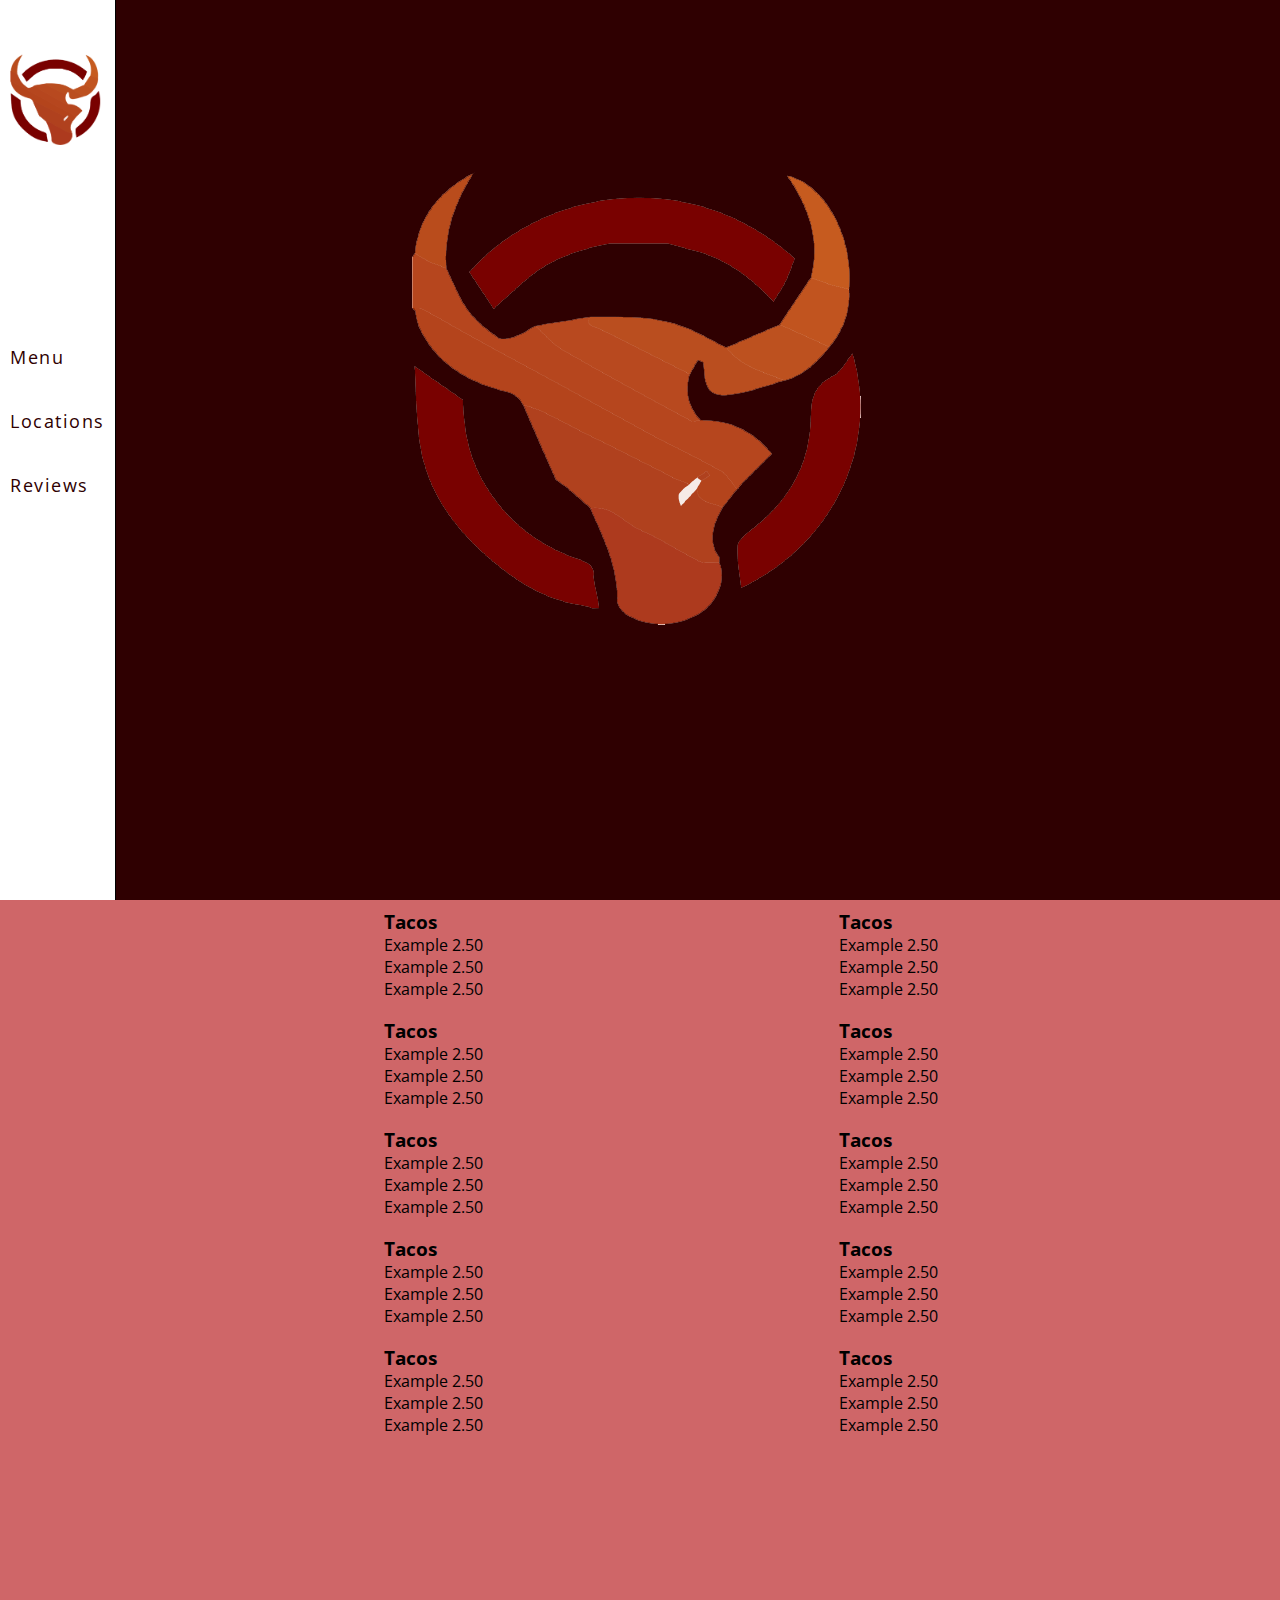
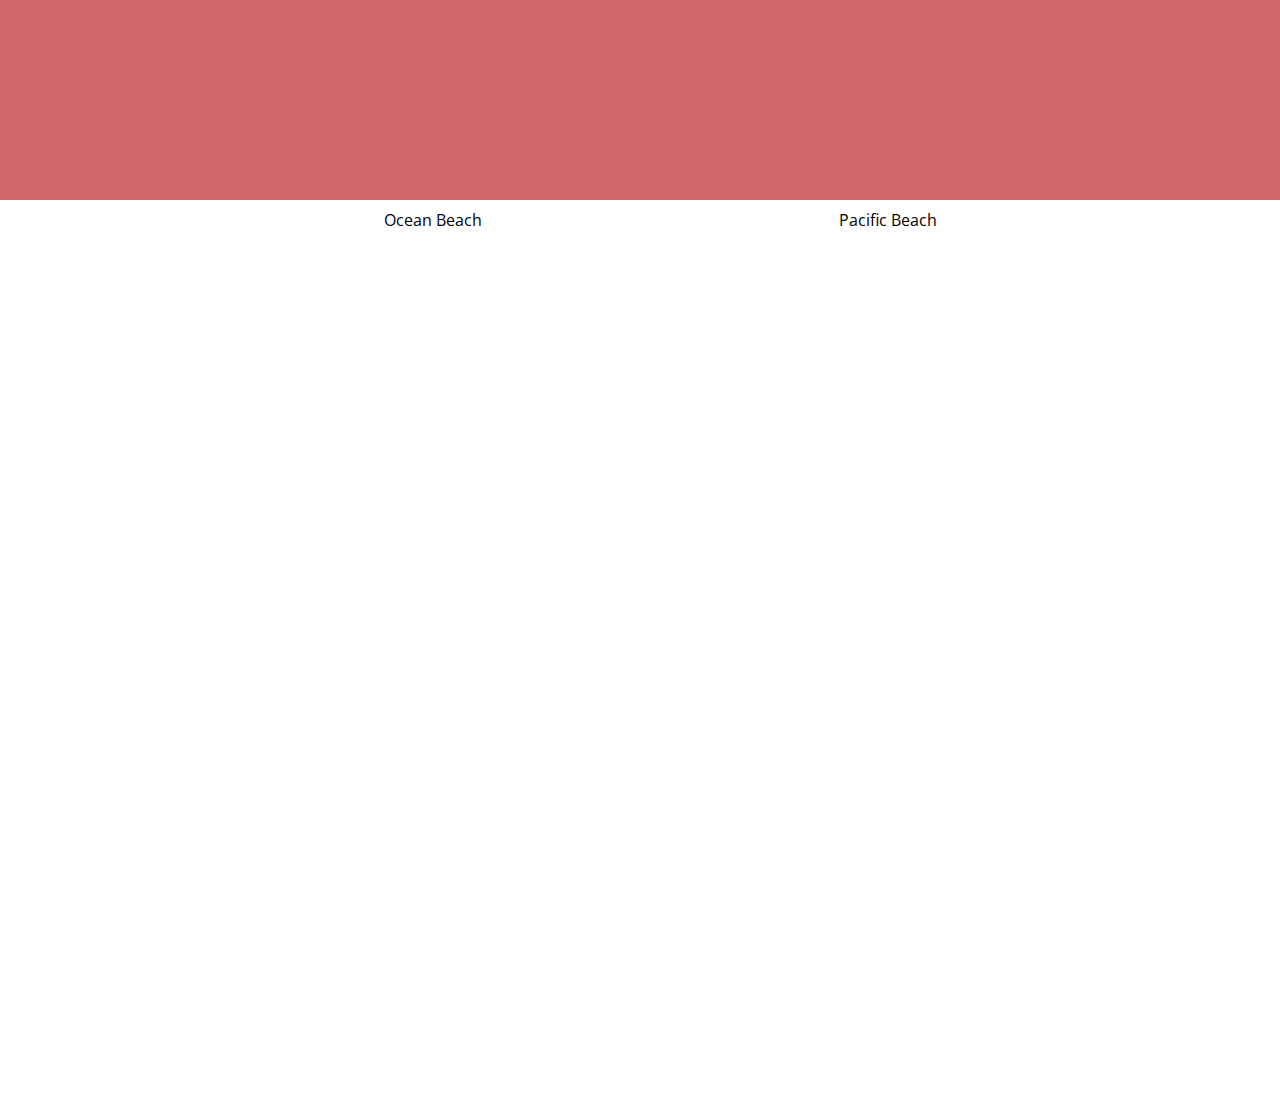
==== index.html @ 257fd537 "hide overflow and add contents to grid" ====
<!DOCTYPE html>
<html lang="en">
  <head>
    <meta charset="utf-8">
    <meta http-equiv="X-UA-Compatible" content="IE=edge">
    <meta name="viewport" content="width=device-width, initial-scale=1">
    <!-- The above 3 meta tags *must* come first in the head; any other head content must come *after* these tags -->
    <title>Bootstrap 101 Template</title>

    <!-- Bootstrap -->
    <link href="css/bootstrap.min.css" rel="stylesheet">
    <link rel="stylesheet" type="text/css" href="css/styles.css">

    <link href='https://fonts.googleapis.com/css?family=PT+Sans:400,700|Open+Sans' rel='stylesheet' type='text/css'>

   


    <!-- HTML5 shim and Respond.js for IE8 support of HTML5 elements and media queries -->
    <!-- WARNING: Respond.js doesn't work if you view the page via file:// -->
    <!--[if lt IE 9]>
      <script src="https://oss.maxcdn.com/html5shiv/3.7.2/html5shiv.min.js"></script>
      <script src="https://oss.maxcdn.com/respond/1.4.2/respond.min.js"></script>
    <![endif]-->
  </head>
  <body>
    <div class="nav">
    <nav class="side-nav">

      <img class="logo" src="images/ortizsmall.svg" height="400px">  
      <ul>
      	<li><a href="#menu">Menu</a></li>
      	<li><a href="#locations">Locations</a></li>
      	<li><a href="http://www.yelp.com/biz/ortizs-taco-shop-san-diego">Reviews</a></li>
      </ul>

    </nav>
  </div>

    <div class="container" id="main">



    </div>


    <div class="container" id="menu">

      <div class="section group" id="menu-item">

        <div class="col span_1_of_2">
          <h3>Tacos</h3>
          <p>Example 2.50</p>
          <p>Example 2.50</p>
          <p>Example 2.50</p>
        </div>
 
        <div class="col span_1_of_2">
          <h3>Tacos</h3>
          <p>Example 2.50</p>
          <p>Example 2.50</p>
          <p>Example 2.50</p>
        </div>

      </div>

      <div class="section group" id="menu-item">

        <div class="col span_1_of_2">
          <h3>Tacos</h3>
          <p>Example 2.50</p>
          <p>Example 2.50</p>
          <p>Example 2.50</p>
        </div>
 
        <div class="col span_1_of_2">
          <h3>Tacos</h3>
          <p>Example 2.50</p>
          <p>Example 2.50</p>
          <p>Example 2.50</p>
        </div>

      </div>

      <div class="section group" id="menu-item">

        <div class="col span_1_of_2">
          <h3>Tacos</h3>
          <p>Example 2.50</p>
          <p>Example 2.50</p>
          <p>Example 2.50</p>
        </div>
 
        <div class="col span_1_of_2">
          <h3>Tacos</h3>
          <p>Example 2.50</p>
          <p>Example 2.50</p>
          <p>Example 2.50</p>
        </div>

      </div>

     <div class="section group" id="menu-item">

        <div class="col span_1_of_2">
          <h3>Tacos</h3>
          <p>Example 2.50</p>
          <p>Example 2.50</p>
          <p>Example 2.50</p>
        </div>
 
        <div class="col span_1_of_2">
          <h3>Tacos</h3>
          <p>Example 2.50</p>
          <p>Example 2.50</p>
          <p>Example 2.50</p>
        </div>

      </div>

      <div class="section group" id="menu-item">

        <div class="col span_1_of_2">
          <h3>Tacos</h3>
          <p>Example 2.50</p>
          <p>Example 2.50</p>
          <p>Example 2.50</p>
        </div>
 
        <div class="col span_1_of_2">
          <h3>Tacos</h3>
          <p>Example 2.50</p>
          <p>Example 2.50</p>
          <p>Example 2.50</p>
        </div>

      </div>


      </div>

      <div class="container" id="locations">

<!-- 
          <iframe class="relative ob" width="600" height="450" src="https://www.google.com/maps/embed/v1/place?key=AIzaSyB4CM3wDzrihJJkiclqBegxCWb0qi_DgzE&q=3704+Voltaire+St,San+Diego,CA+92107"></iframe>


          <iframe class="relative pb" width="600" height="450" src="https://www.google.com/maps/embed/v1/place?key=AIzaSyB4CM3wDzrihJJkiclqBegxCWb0qi_DgzE&q=1313+Garnet+Ave,San+Diego,CA+92109"></iframe> -->

        <div class="section group" id="loc-name">
          <div class="col span_1_of_2">
          Ocean Beach
          </div>
          <div class="col span_1_of_2">
          Pacific Beach
          </div>
        </div>
        

      </div>





      <!-- <h3>Tacos</h3> -->

     <!--    <div>

          <p>Tacos 5.00Tacos 5.00Tacos 5.00Tacos 5.00Tacos 5.00Tacos 5.00Tacos 5.00</p>

        </div>

      <h3>Tacos</h3>

        <div>

          <p>Tacos 5.00Tacos 5.00Tacos 5.00Tacos 5.00Tacos 5.00Tacos 5.00Tacos 5.00</p>

        </div>

      <h3>Tacos</h3>

        <div>

         <p>Tacos 5.00Tacos 5.00Tacos 5.00Tacos 5.00Tacos 5.00Tacos 5.00Tacos 5.00</p>

        </div>

      <h3>Tacos</h3>

        <div>

          <p>Tacos 5.00Tacos 5.00Tacos 5.00Tacos 5.00Tacos 5.00Tacos 5.00Tacos 5.00</p>

        </div>

      <h3>Tacos</h3>

        <div>

         <p>Tacos 5.00Tacos 5.00Tacos 5.00Tacos 5.00Tacos 5.00Tacos 5.00Tacos 5.00</p>

        </div>

      <h3>Tacos</h3>

        <div>

          <p>Tacos 5.00Tacos 5.00Tacos 5.00Tacos 5.00Tacos 5.00Tacos 5.00Tacos 5.00</p>

        </div>

      <h3>Tacos</h3>

        <div>

          <p>Tacos 5.00Tacos 5.00Tacos 5.00Tacos 5.00Tacos 5.00Tacos 5.00Tacos 5.00</p>

        </div>

      <h3>Tacos</h3>

        <div>

          <p>Tacos 5.00Tacos 5.00Tacos 5.00Tacos 5.00Tacos 5.00Tacos 5.00Tacos 5.00</p>

        </div>

      <h3>Tacos</h3>

        <div>

         <p>Tacos 5.00Tacos 5.00Tacos 5.00Tacos 5.00Tacos 5.00Tacos 5.00Tacos 5.00</p>

        </div>

      <h3>Tacos</h3>

        <div>

         <p>Tacos 5.00Tacos 5.00Tacos 5.00Tacos 5.00Tacos 5.00Tacos 5.00Tacos 5.00</p>

        </div>
 -->

    </div>
		

    <!-- jQuery (necessary for Bootstrap's JavaScript plugins) -->
    <script src="https://ajax.googleapis.com/ajax/libs/jquery/1.11.3/jquery.min.js"></script>
    <!-- Include all compiled plugins (below), or include individual files as needed -->
    <script src="js/bootstrap.min.js"></script>

  </body>
</html>
---- css/styles.css ----
* {
	font-family: 'Open Sans', sans-serif;
	margin:0;
    padding:0;
    outline:0;
}

html {
	height: 100%;
	width: 100%;
	margin:0;
    padding:0;
    border:0;
    outline:0;
}

body {
	height: 100%;
	width: 100%;
	margin:0;
    padding:0;
    border:0;
    outline:0;
}

.nav {
	width: 115px;
	height: 100%;
	position: fixed;
}

/*.side-nav {
	height: 100%;
	width: 115px;
	left: 0; top: 0;
	position: fixed;
	background-color: #2f0001;
}*/

.side-nav {
	height: 100%;
	width: 115px;
	left: 0; top: 0;
	position: fixed;
	background-color: #fff;
	border-right: 1px solid black;
}

.logo {
	position: relative;
	right: 125%;
	bottom: 10%;
}

ul {
	list-style-type: none;
	margin: 0;
	padding: 0;
	margin-left: 10px;
	margin-top: -100px;
}

li {
	padding-top: 40px;
	font-size: 18px;
	letter-spacing: 1.5px;
}

/*a {
	text-decoration: none;
	color: gray;
}*/

a {
	text-decoration: none;
	color: #2f0001;
}

/*a:hover {
	color: white;
}*/

a:hover {
	color: black;
	font-weight: bold;
}

.container{
	width: 100%;
	min-height: 100%;
	margin:0;
    padding:0;
    outline:0;
    overflow: hidden;
}

#main {
	 background:
    	url("../images/ortizsmall.svg") 2000px 2000px;
    background-position: center;
    background-color: #2f0001;
}

#menu {
	background-color: #cf6668;
}

/*#locations {
	background-color: #A33336;
}*/

.col-md-8 {
	max-width: 25%;
}

.left-menu {
	margin-left: 25%;
}

.right-menu {
	margin-left: 75%;
}

.absolute {
	position: absolute;
} /*to allow positioning next to other divs */

.ob {
	left: 15%;
}

.pb {
	right: -25%;
}


/*.pb {
	display: block;
	left: 15%;
}*/

.relative {
	position: relative;
}

/*@media (min-width: 768px) {
	.pb {
		right: -25%;
	}
}*/

/*  SECTIONS  */
.section {
	clear: both;
	padding: 0px;
	margin: 0px;
}

/*  COLUMN SETUP  */
.col {
	display: block;
	float:left;
	margin: 1% 0 1% 1.6%;
}
.col:first-child { margin-left: 0; }

/*  GROUPING  */
.group:before,
.group:after { content:""; display:table; }
.group:after { clear:both;}
.group { zoom:1; /* For IE 6/7 */ }
/*  GRID OF TWO  */
.span_2_of_2 {
	width: 100%;
}
.span_1_of_2 {
	width: 49.2%;
}

/*  GO FULL WIDTH AT LESS THAN 480 PIXELS */

@media only screen and (max-width: 768px) {
	.col { 
		margin: 1% 0 1% 0%;
	}
}

@media only screen and (max-width: 768px) {
	.span_2_of_2, .span_1_of_2 { width: 100%; }
}

#loc-name {
	margin-left: 30%;
}

#menu-item {
	margin-left: 30%;
}
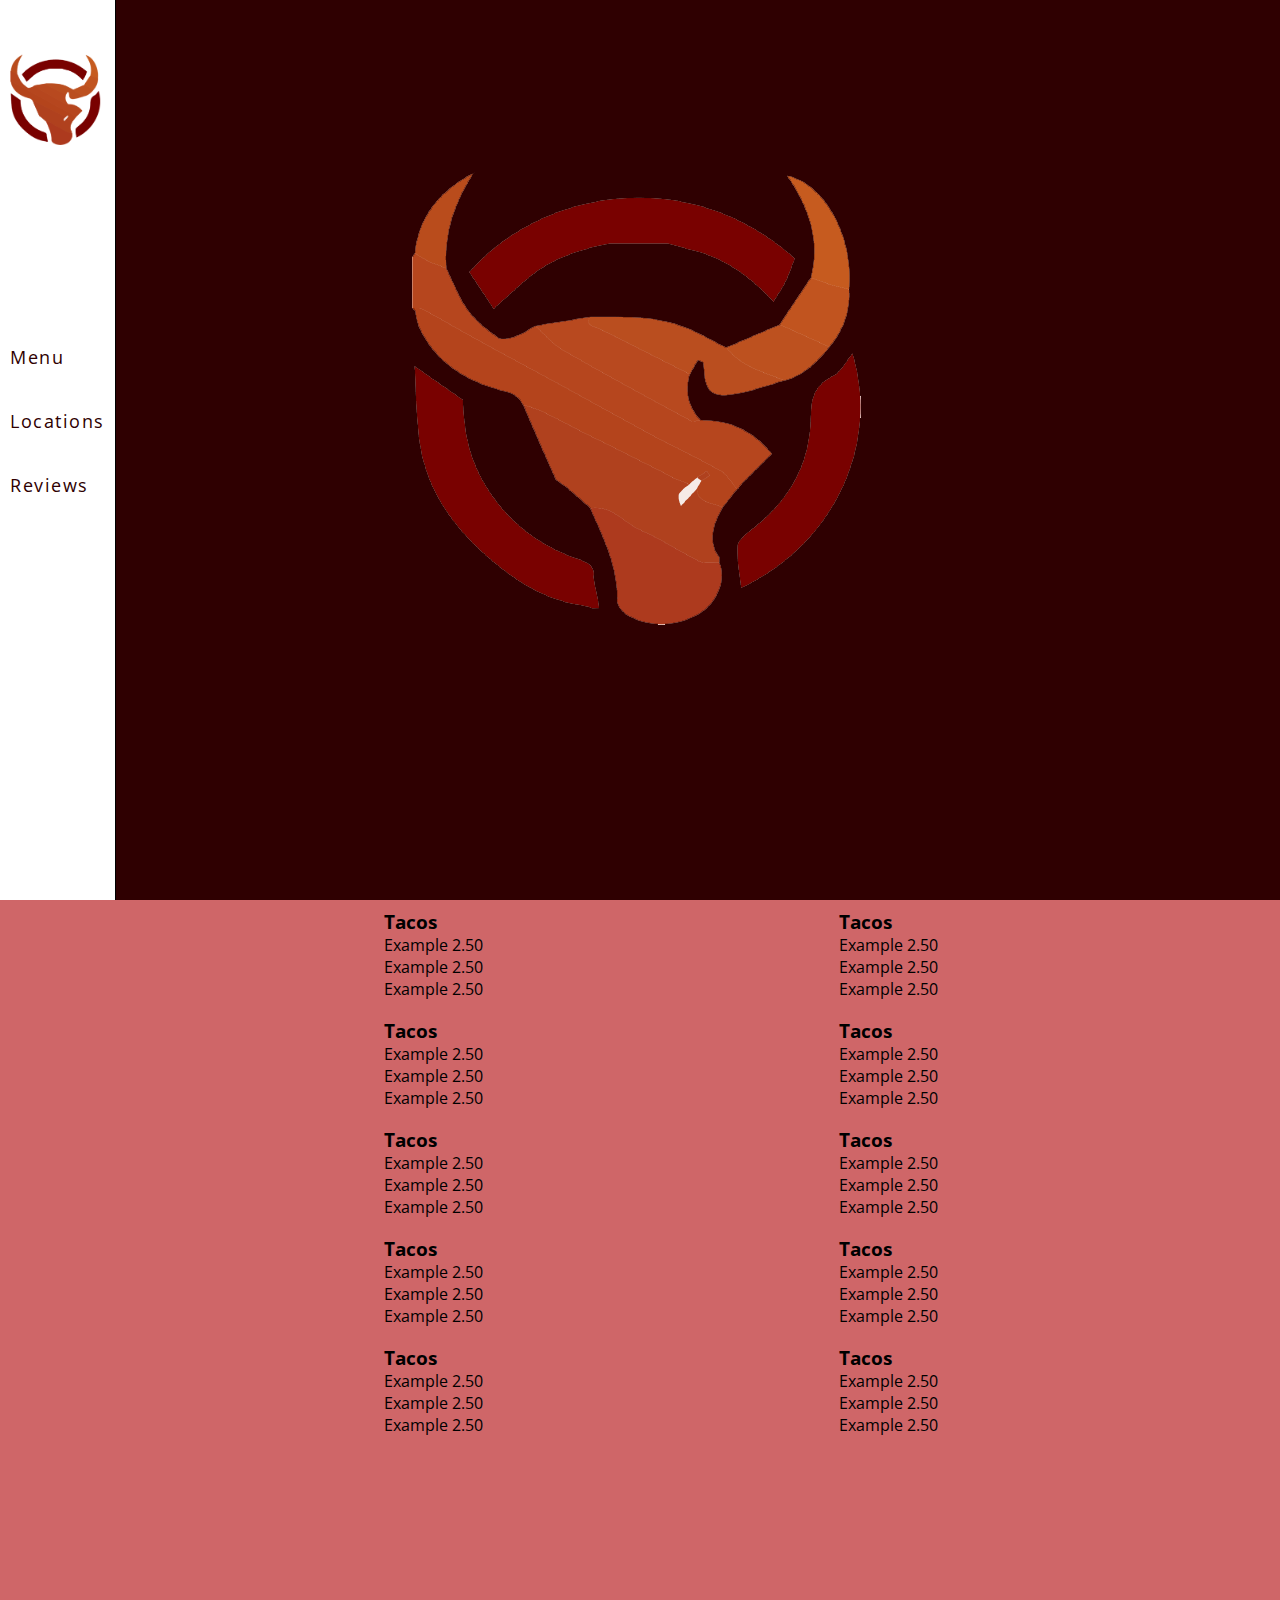
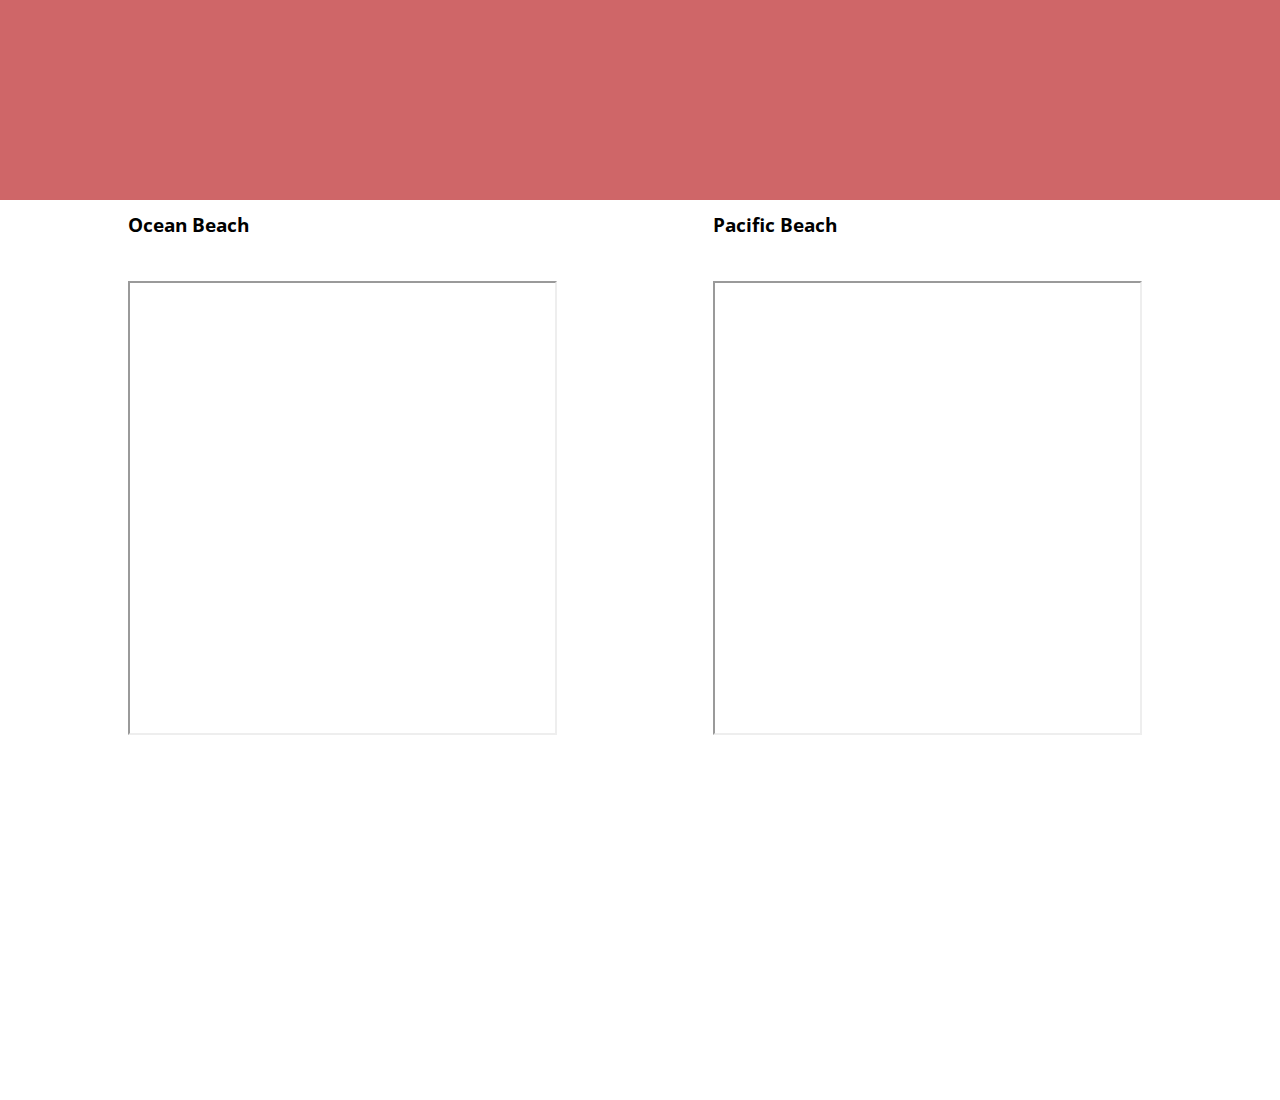
==== commit 6127c556: "grid attempts" ====
--- a/index.html
+++ b/index.html
@@ -149,13 +149,26 @@
 
         <div class="section group" id="loc-name">
           <div class="col span_1_of_2">
-          Ocean Beach
-          </div>
-          <div class="col span_1_of_2">
-          Pacific Beach
-          </div>
-        </div>
-        
+          <h3 class="right">Ocean Beach</h3></br></br>
+          <iframe class="ob right" width="75%" height="450" src="https://www.google.com/maps/embed/v1/place?key=AIzaSyB4CM3wDzrihJJkiclqBegxCWb0qi_DgzE&q=3704+Voltaire+St,San+Diego,CA+92107"></iframe>
+          </div>
+          <div class="col span_1_of_2">
+          <h3 class="left">Pacific Beach</h3></br></br>
+          <iframe class="pb right" width="75%" height="450" src="https://www.google.com/maps/embed/v1/place?key=AIzaSyB4CM3wDzrihJJkiclqBegxCWb0qi_DgzE&q=1313+Garnet+Ave,San+Diego,CA+92109"></iframe>
+
+          </div>
+        </div>
+
+        <!-- <div class="section group" id="loc-name">
+          <div class="col span_1_of_2">
+        <iframe class="ob right" width="75%" height="450" src="https://www.google.com/maps/embed/v1/place?key=AIzaSyB4CM3wDzrihJJkiclqBegxCWb0qi_DgzE&q=3704+Voltaire+St,San+Diego,CA+92107"></iframe>
+          </div>
+          <div class="col span_1_of_2">
+       <iframe class="pb right" width="75%" height="450" src="https://www.google.com/maps/embed/v1/place?key=AIzaSyB4CM3wDzrihJJkiclqBegxCWb0qi_DgzE&q=1313+Garnet+Ave,San+Diego,CA+92109"></iframe>
+
+          </div>
+        </div>
+         -->
 
       </div>
 
--- a/css/styles.css
+++ b/css/styles.css
@@ -125,13 +125,13 @@
 	position: absolute;
 } /*to allow positioning next to other divs */
 
-.ob {
+/*.ob {
 	left: 15%;
 }
 
 .pb {
 	right: -25%;
-}
+}*/
 
 
 /*.pb {
@@ -190,9 +190,13 @@
 }
 
 #loc-name {
-	margin-left: 30%;
+	margin-left: 10%;
 }
 
 #menu-item {
 	margin-left: 30%;
-}+}
+
+.center {
+	text-align: center;
+}
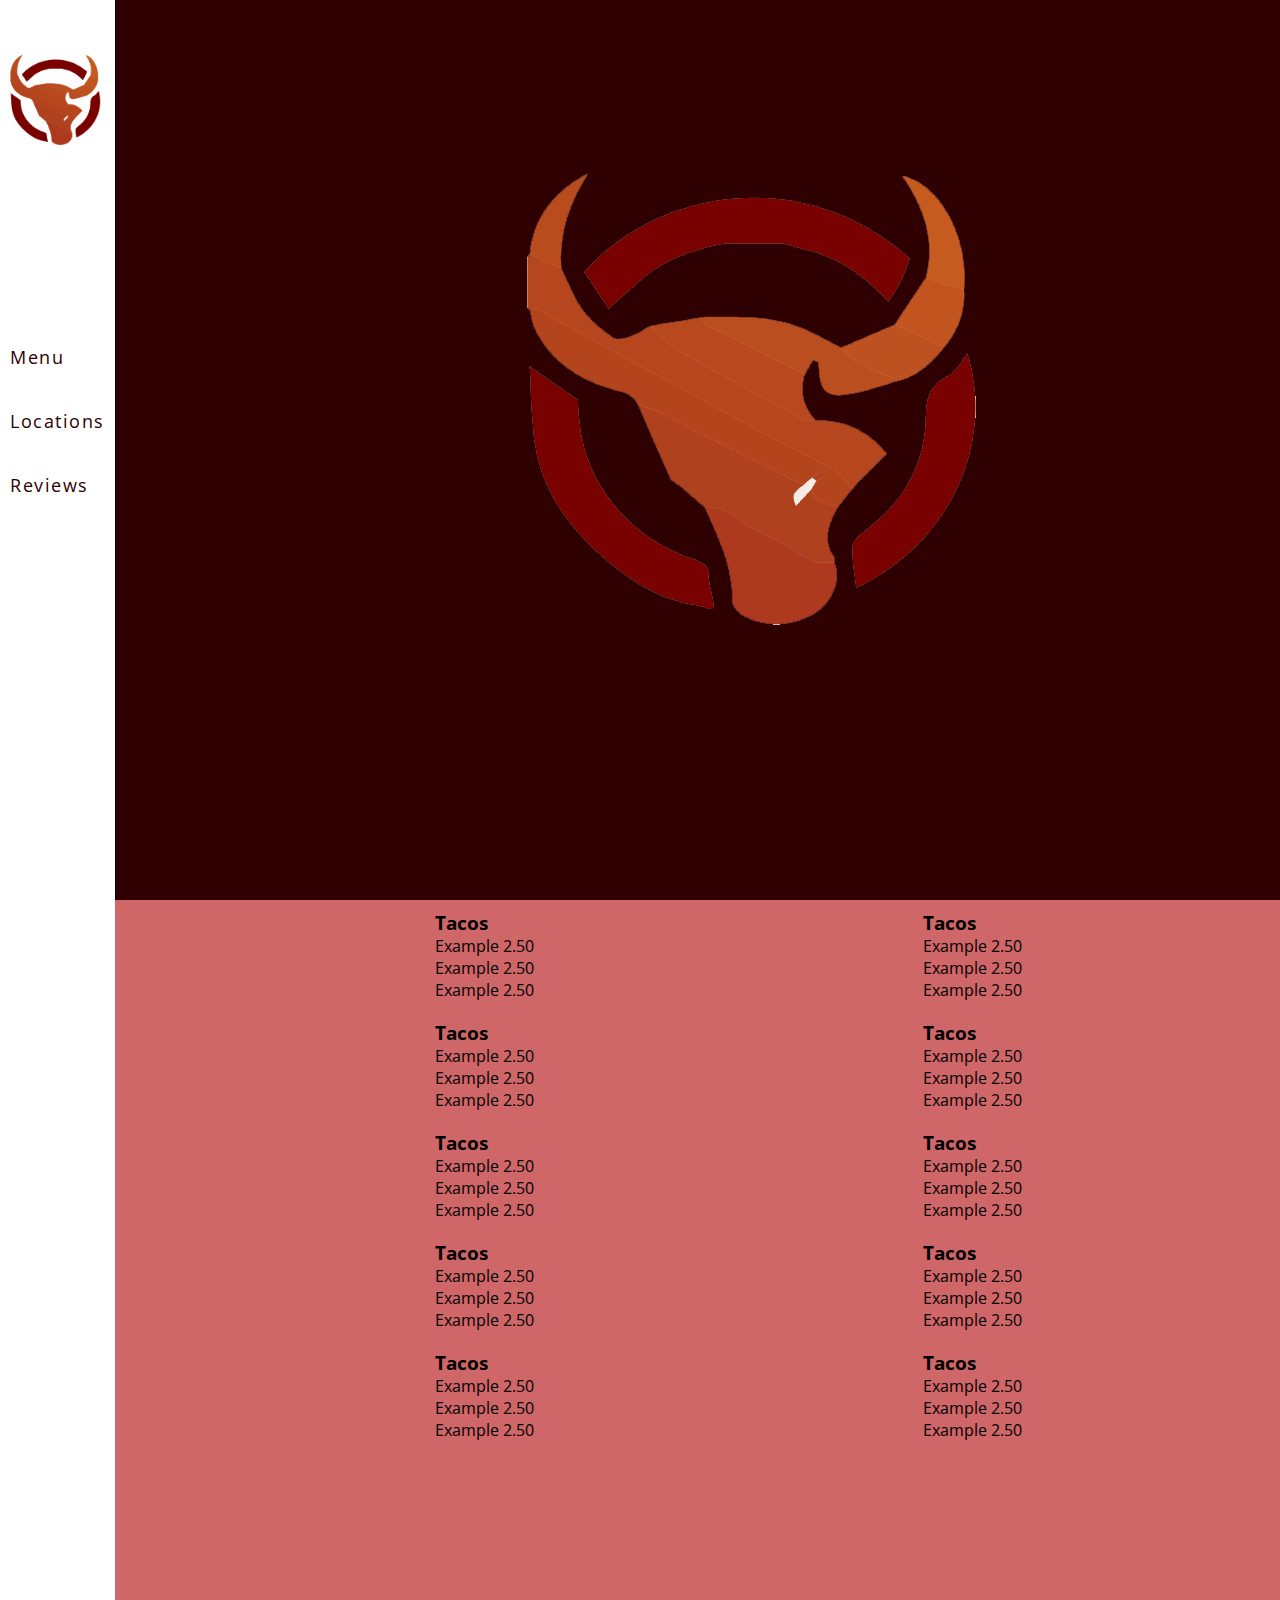
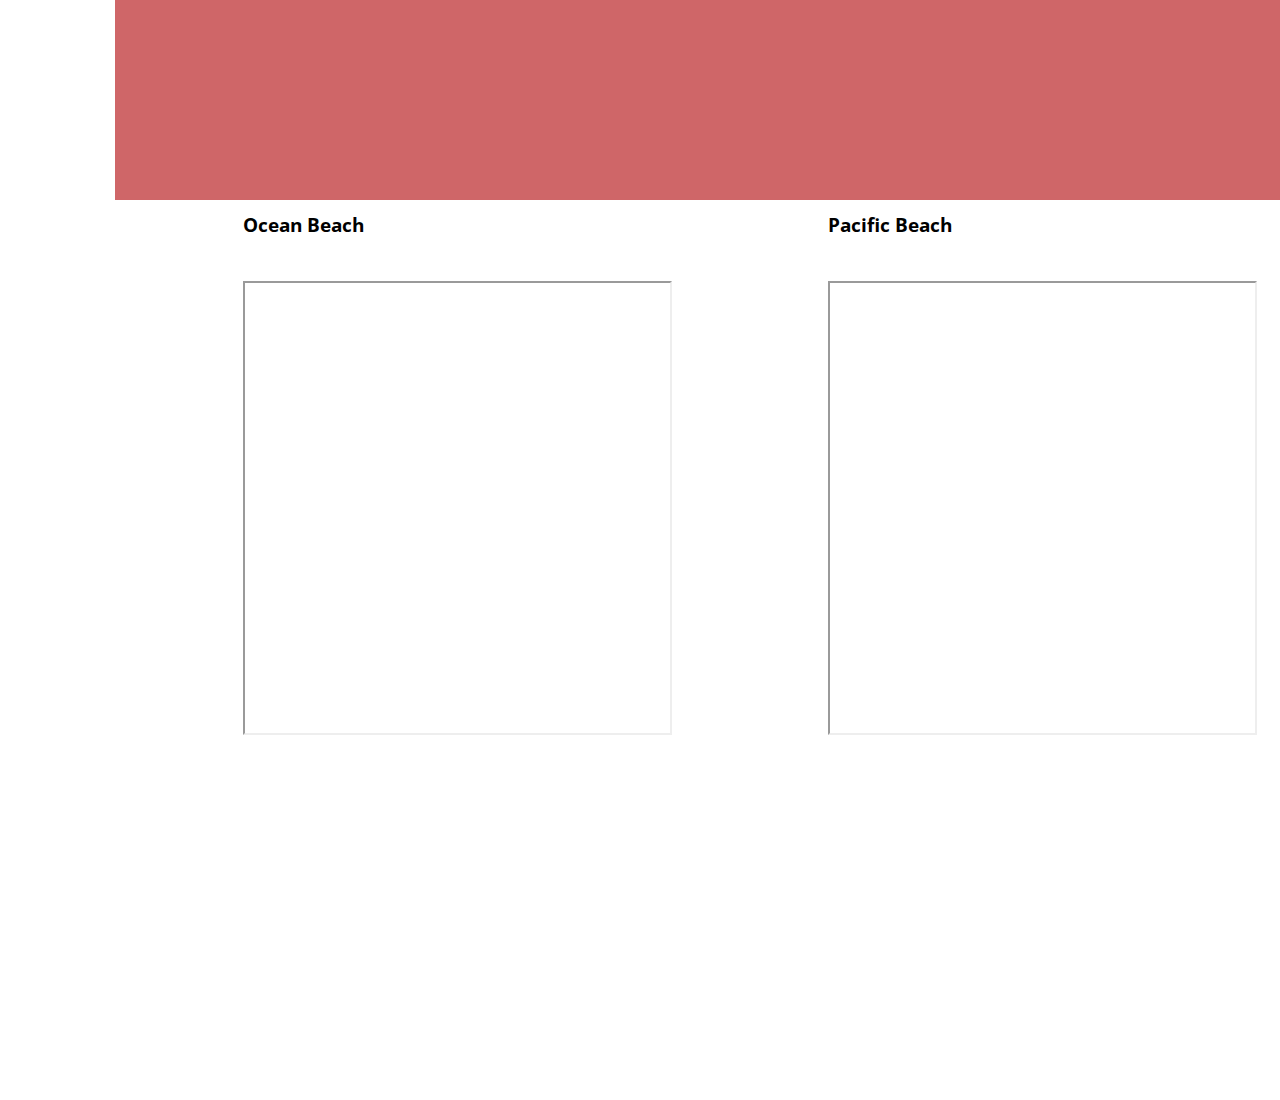
==== commit dbf1eeac: "center-align menu items" ====
--- a/index.html
+++ b/index.html
@@ -46,79 +46,79 @@
 
     <div class="container" id="menu">
 
-      <div class="section group" id="menu-item">
-
-        <div class="col span_1_of_2">
-          <h3>Tacos</h3>
-          <p>Example 2.50</p>
-          <p>Example 2.50</p>
-          <p>Example 2.50</p>
-        </div>
- 
-        <div class="col span_1_of_2">
-          <h3>Tacos</h3>
-          <p>Example 2.50</p>
-          <p>Example 2.50</p>
-          <p>Example 2.50</p>
-        </div>
-
-      </div>
-
-      <div class="section group" id="menu-item">
-
-        <div class="col span_1_of_2">
-          <h3>Tacos</h3>
-          <p>Example 2.50</p>
-          <p>Example 2.50</p>
-          <p>Example 2.50</p>
-        </div>
- 
-        <div class="col span_1_of_2">
-          <h3>Tacos</h3>
-          <p>Example 2.50</p>
-          <p>Example 2.50</p>
-          <p>Example 2.50</p>
-        </div>
-
-      </div>
-
-      <div class="section group" id="menu-item">
-
-        <div class="col span_1_of_2">
-          <h3>Tacos</h3>
-          <p>Example 2.50</p>
-          <p>Example 2.50</p>
-          <p>Example 2.50</p>
-        </div>
- 
-        <div class="col span_1_of_2">
-          <h3>Tacos</h3>
-          <p>Example 2.50</p>
-          <p>Example 2.50</p>
-          <p>Example 2.50</p>
-        </div>
-
-      </div>
-
-     <div class="section group" id="menu-item">
-
-        <div class="col span_1_of_2">
-          <h3>Tacos</h3>
-          <p>Example 2.50</p>
-          <p>Example 2.50</p>
-          <p>Example 2.50</p>
-        </div>
- 
-        <div class="col span_1_of_2">
-          <h3>Tacos</h3>
-          <p>Example 2.50</p>
-          <p>Example 2.50</p>
-          <p>Example 2.50</p>
-        </div>
-
-      </div>
-
-      <div class="section group" id="menu-item">
+      <div class="section group center" id="loc-name">
+
+        <div class="col span_1_of_2">
+          <h3>Tacos</h3>
+          <p>Example 2.50</p>
+          <p>Example 2.50</p>
+          <p>Example 2.50</p>
+        </div>
+ 
+        <div class="col span_1_of_2">
+          <h3>Tacos</h3>
+          <p>Example 2.50</p>
+          <p>Example 2.50</p>
+          <p>Example 2.50</p>
+        </div>
+
+      </div>
+
+      <div class="section group center" id="loc-name">
+
+        <div class="col span_1_of_2">
+          <h3>Tacos</h3>
+          <p>Example 2.50</p>
+          <p>Example 2.50</p>
+          <p>Example 2.50</p>
+        </div>
+ 
+        <div class="col span_1_of_2">
+          <h3>Tacos</h3>
+          <p>Example 2.50</p>
+          <p>Example 2.50</p>
+          <p>Example 2.50</p>
+        </div>
+
+      </div>
+
+      <div class="section group center" id="loc-name">
+
+        <div class="col span_1_of_2">
+          <h3>Tacos</h3>
+          <p>Example 2.50</p>
+          <p>Example 2.50</p>
+          <p>Example 2.50</p>
+        </div>
+ 
+        <div class="col span_1_of_2">
+          <h3>Tacos</h3>
+          <p>Example 2.50</p>
+          <p>Example 2.50</p>
+          <p>Example 2.50</p>
+        </div>
+
+      </div>
+
+     <div class="section group center" id="loc-name">
+
+        <div class="col span_1_of_2">
+          <h3>Tacos</h3>
+          <p>Example 2.50</p>
+          <p>Example 2.50</p>
+          <p>Example 2.50</p>
+        </div>
+ 
+        <div class="col span_1_of_2">
+          <h3>Tacos</h3>
+          <p>Example 2.50</p>
+          <p>Example 2.50</p>
+          <p>Example 2.50</p>
+        </div>
+
+      </div>
+
+      <div class="section group center" id="loc-name">
 
         <div class="col span_1_of_2">
           <h3>Tacos</h3>
--- a/css/styles.css
+++ b/css/styles.css
@@ -92,12 +92,13 @@
     padding:0;
     outline:0;
     overflow: hidden;
+    margin-left: 115px;
 }
 
 #main {
 	 background:
     	url("../images/ortizsmall.svg") 2000px 2000px;
-    background-position: center;
+    background-position:center;
     background-color: #2f0001;
 }
 
@@ -198,5 +199,5 @@
 }
 
 .center {
-	text-align: center;
-}
+	padding-left: 15%;
+}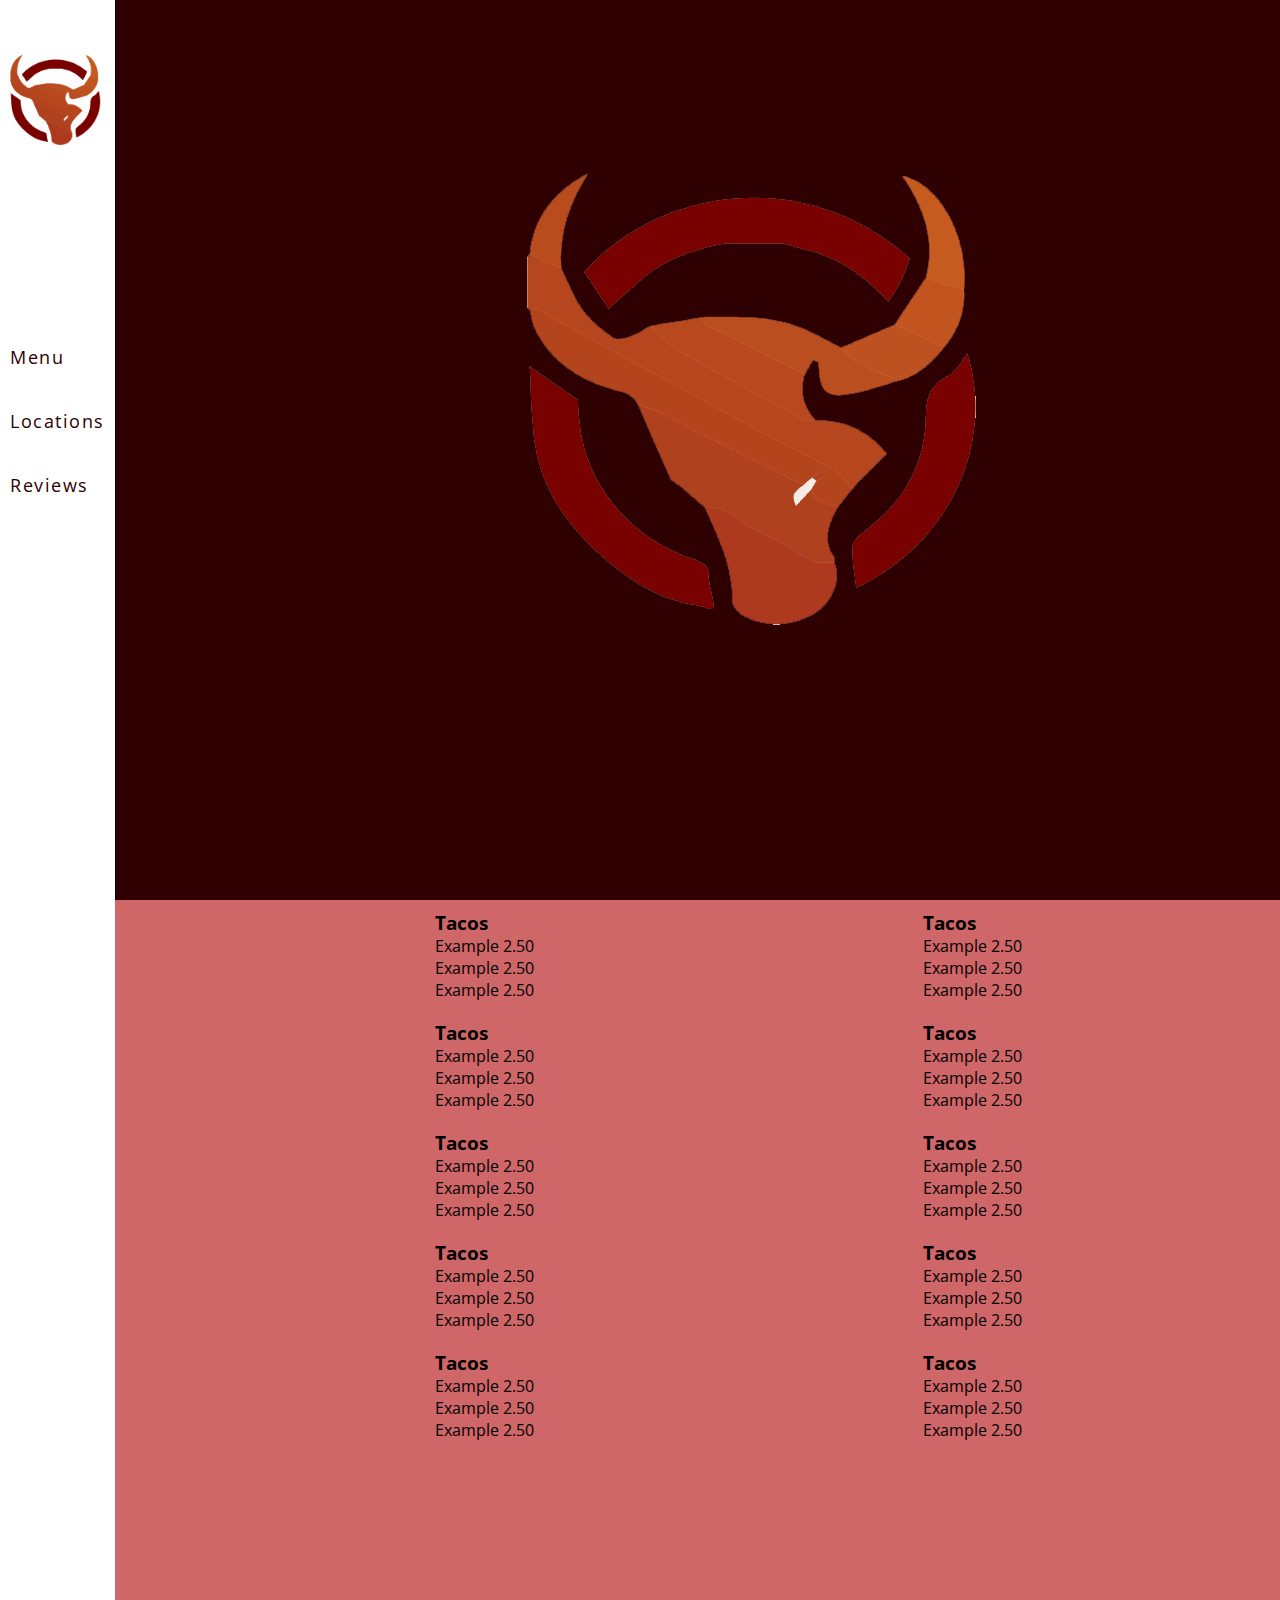
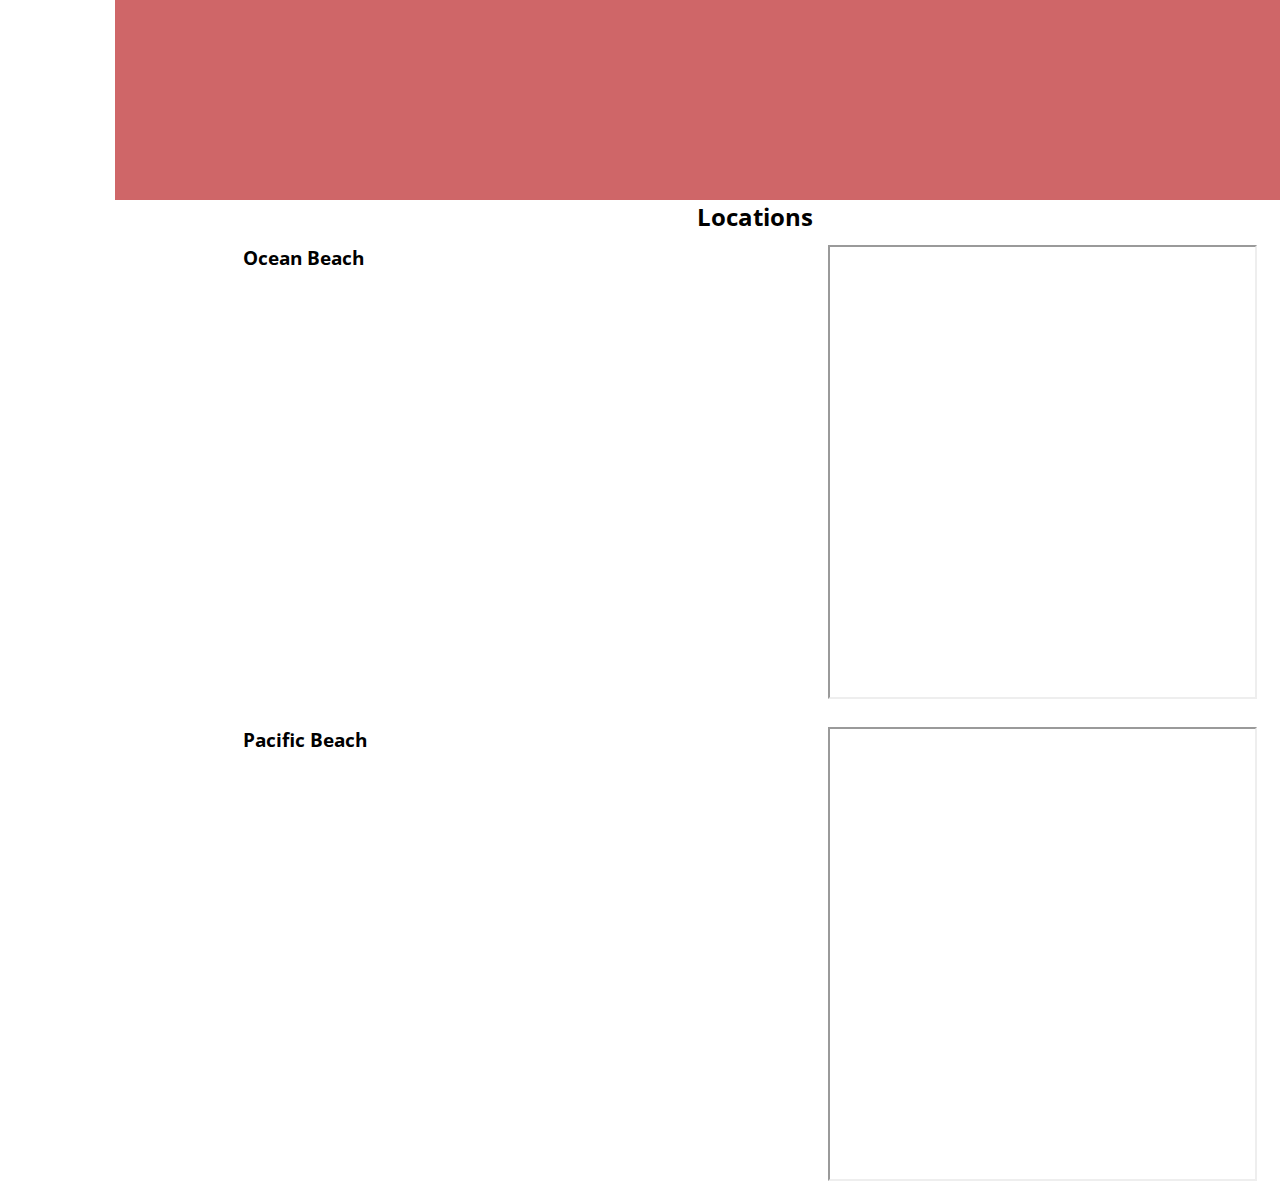
==== commit 4dcf8f9c: "remove overflow from body" ====
--- a/index.html
+++ b/index.html
@@ -141,6 +141,8 @@
 
       <div class="container" id="locations">
 
+        <h2 style="text-align:center;">Locations</h2>
+
 <!-- 
           <iframe class="relative ob" width="600" height="450" src="https://www.google.com/maps/embed/v1/place?key=AIzaSyB4CM3wDzrihJJkiclqBegxCWb0qi_DgzE&q=3704+Voltaire+St,San+Diego,CA+92107"></iframe>
 
@@ -150,14 +152,28 @@
         <div class="section group" id="loc-name">
           <div class="col span_1_of_2">
           <h3 class="right">Ocean Beach</h3></br></br>
+         <!--  <iframe class="ob right" width="75%" height="450" src="https://www.google.com/maps/embed/v1/place?key=AIzaSyB4CM3wDzrihJJkiclqBegxCWb0qi_DgzE&q=3704+Voltaire+St,San+Diego,CA+92107"></iframe> -->
+          </div>
+          <div class="col span_1_of_2">
+          <!-- <h3 class="left">Pacific Beach</h3></br></br> -->
+         <!--  <iframe class="pb right" width="75%" height="450" src="https://www.google.com/maps/embed/v1/place?key=AIzaSyB4CM3wDzrihJJkiclqBegxCWb0qi_DgzE&q=1313+Garnet+Ave,San+Diego,CA+92109"></iframe> -->
           <iframe class="ob right" width="75%" height="450" src="https://www.google.com/maps/embed/v1/place?key=AIzaSyB4CM3wDzrihJJkiclqBegxCWb0qi_DgzE&q=3704+Voltaire+St,San+Diego,CA+92107"></iframe>
-          </div>
-          <div class="col span_1_of_2">
-          <h3 class="left">Pacific Beach</h3></br></br>
+
+          </div>
+        </div>
+
+         <div class="section group" id="loc-name">
+          <div class="col span_1_of_2">
+          <h3 class="right">Pacific Beach</h3></br></br>
+         <!--  <iframe class="ob right" width="75%" height="450" src="https://www.google.com/maps/embed/v1/place?key=AIzaSyB4CM3wDzrihJJkiclqBegxCWb0qi_DgzE&q=3704+Voltaire+St,San+Diego,CA+92107"></iframe> -->
+          </div>
+          <div class="col span_1_of_2">
+          <!-- <h3 class="left">Pacific Beach</h3></br></br> -->
           <iframe class="pb right" width="75%" height="450" src="https://www.google.com/maps/embed/v1/place?key=AIzaSyB4CM3wDzrihJJkiclqBegxCWb0qi_DgzE&q=1313+Garnet+Ave,San+Diego,CA+92109"></iframe>
 
           </div>
         </div>
+
 
         <!-- <div class="section group" id="loc-name">
           <div class="col span_1_of_2">
--- a/css/styles.css
+++ b/css/styles.css
@@ -21,6 +21,7 @@
     padding:0;
     border:0;
     outline:0;
+    overflow-x: hidden;
 }
 
 .nav {
@@ -87,6 +88,7 @@
 
 .container{
 	width: 100%;
+	/*max-width: 1788px;*/
 	min-height: 100%;
 	margin:0;
     padding:0;
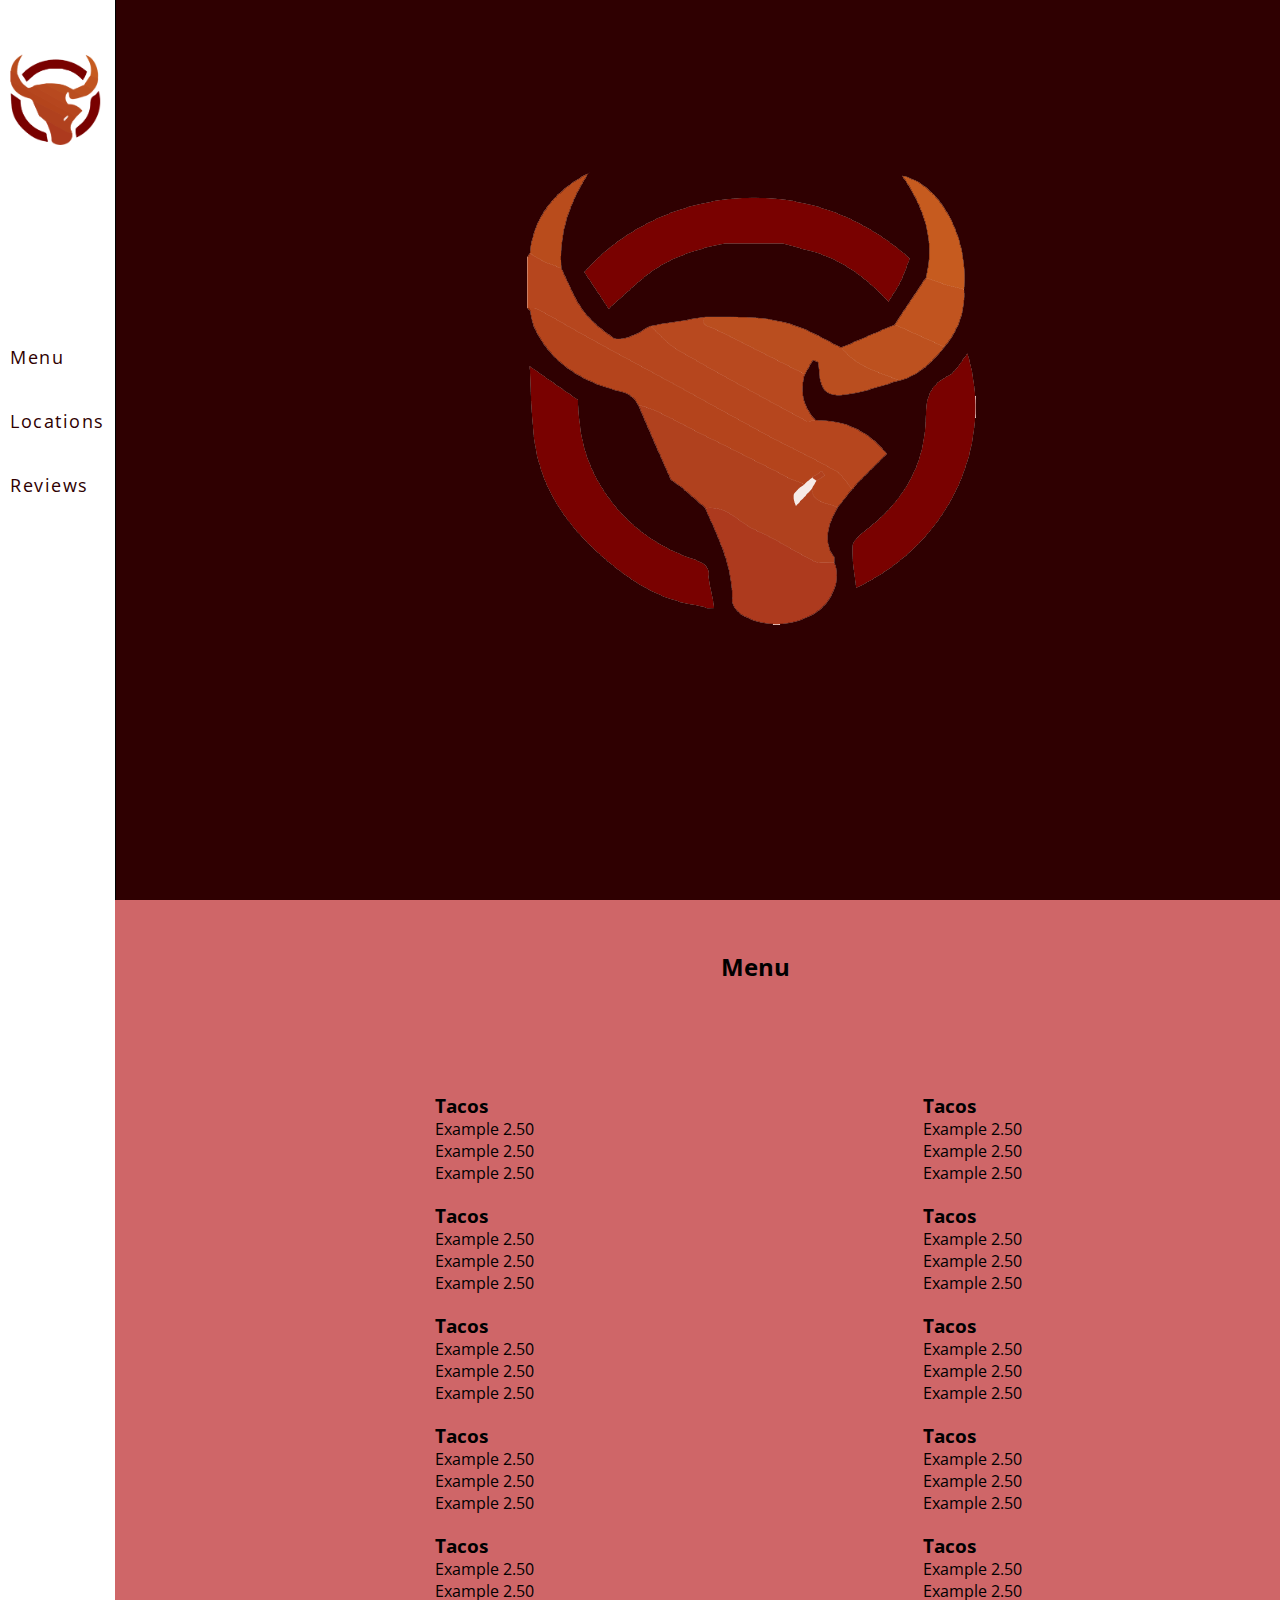
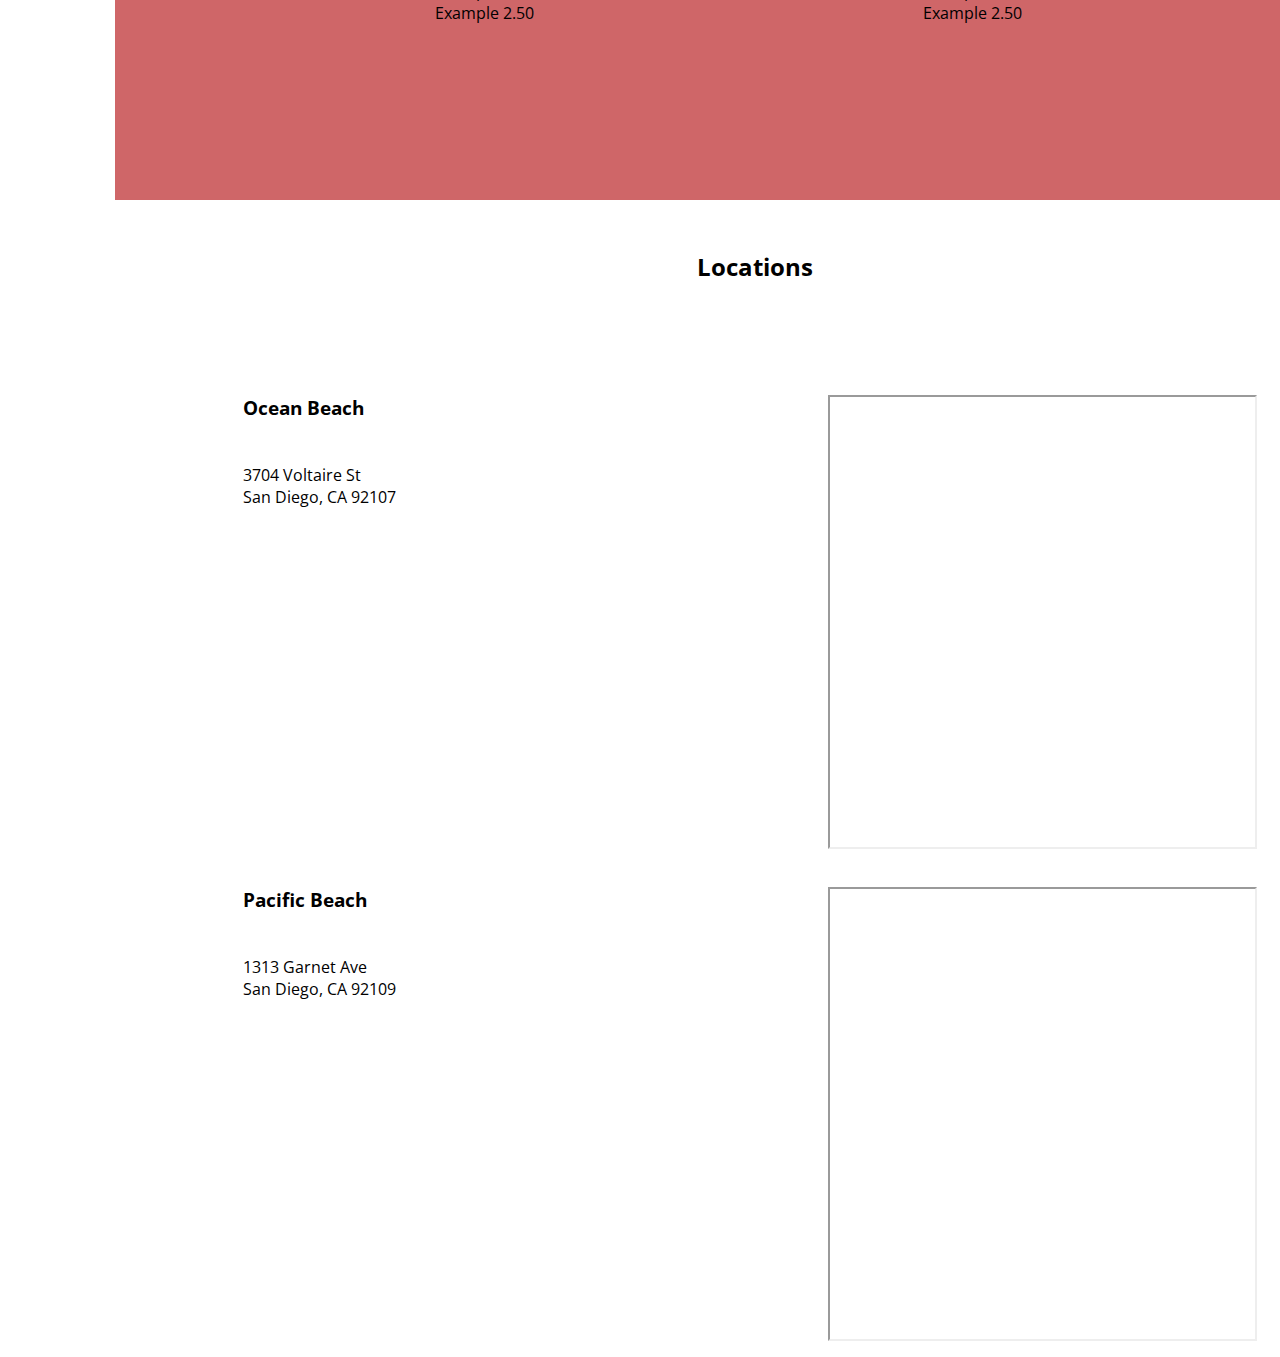
==== commit 64ed91f1: "line up elements" ====
--- a/index.html
+++ b/index.html
@@ -5,7 +5,7 @@
     <meta http-equiv="X-UA-Compatible" content="IE=edge">
     <meta name="viewport" content="width=device-width, initial-scale=1">
     <!-- The above 3 meta tags *must* come first in the head; any other head content must come *after* these tags -->
-    <title>Bootstrap 101 Template</title>
+    <title>Ortiz's Taco Shop</title>
 
     <!-- Bootstrap -->
     <link href="css/bootstrap.min.css" rel="stylesheet">
@@ -27,7 +27,7 @@
     <div class="nav">
     <nav class="side-nav">
 
-      <img class="logo" src="images/ortizsmall.svg" height="400px">  
+      <a href="#main"><img class="logo" src="images/ortizsmall.svg" height="400px" /></a>  
       <ul>
       	<li><a href="#menu">Menu</a></li>
       	<li><a href="#locations">Locations</a></li>
@@ -46,6 +46,8 @@
 
     <div class="container" id="menu">
 
+      <h2 class="title">Menu</h2>
+
       <div class="section group center" id="loc-name">
 
         <div class="col span_1_of_2">
@@ -141,7 +143,7 @@
 
       <div class="container" id="locations">
 
-        <h2 style="text-align:center;">Locations</h2>
+        <h2 class="title">Locations</h2>
 
 <!-- 
           <iframe class="relative ob" width="600" height="450" src="https://www.google.com/maps/embed/v1/place?key=AIzaSyB4CM3wDzrihJJkiclqBegxCWb0qi_DgzE&q=3704+Voltaire+St,San+Diego,CA+92107"></iframe>
@@ -152,6 +154,7 @@
         <div class="section group" id="loc-name">
           <div class="col span_1_of_2">
           <h3 class="right">Ocean Beach</h3></br></br>
+          <p>3704 Voltaire St</br> San Diego, CA 92107</p>
          <!--  <iframe class="ob right" width="75%" height="450" src="https://www.google.com/maps/embed/v1/place?key=AIzaSyB4CM3wDzrihJJkiclqBegxCWb0qi_DgzE&q=3704+Voltaire+St,San+Diego,CA+92107"></iframe> -->
           </div>
           <div class="col span_1_of_2">
@@ -162,9 +165,10 @@
           </div>
         </div>
 
-         <div class="section group" id="loc-name">
-          <div class="col span_1_of_2">
-          <h3 class="right">Pacific Beach</h3></br></br>
+         <div class="section group margin-top" id="loc-name">
+          <div class="col span_1_of_2">
+          <h3>Pacific Beach</h3></br></br>
+          <p>1313 Garnet Ave</br> San Diego, CA 92109</p>
          <!--  <iframe class="ob right" width="75%" height="450" src="https://www.google.com/maps/embed/v1/place?key=AIzaSyB4CM3wDzrihJJkiclqBegxCWb0qi_DgzE&q=3704+Voltaire+St,San+Diego,CA+92107"></iframe> -->
           </div>
           <div class="col span_1_of_2">
--- a/css/styles.css
+++ b/css/styles.css
@@ -21,7 +21,6 @@
     padding:0;
     border:0;
     outline:0;
-    overflow-x: hidden;
 }
 
 .nav {
@@ -202,4 +201,14 @@
 
 .center {
 	padding-left: 15%;
+}
+
+.title {
+	text-align: center;
+	margin-bottom: 100px;
+	margin-top: 50px;
+}
+
+.margin-top {
+	margin-top: 10px;
 }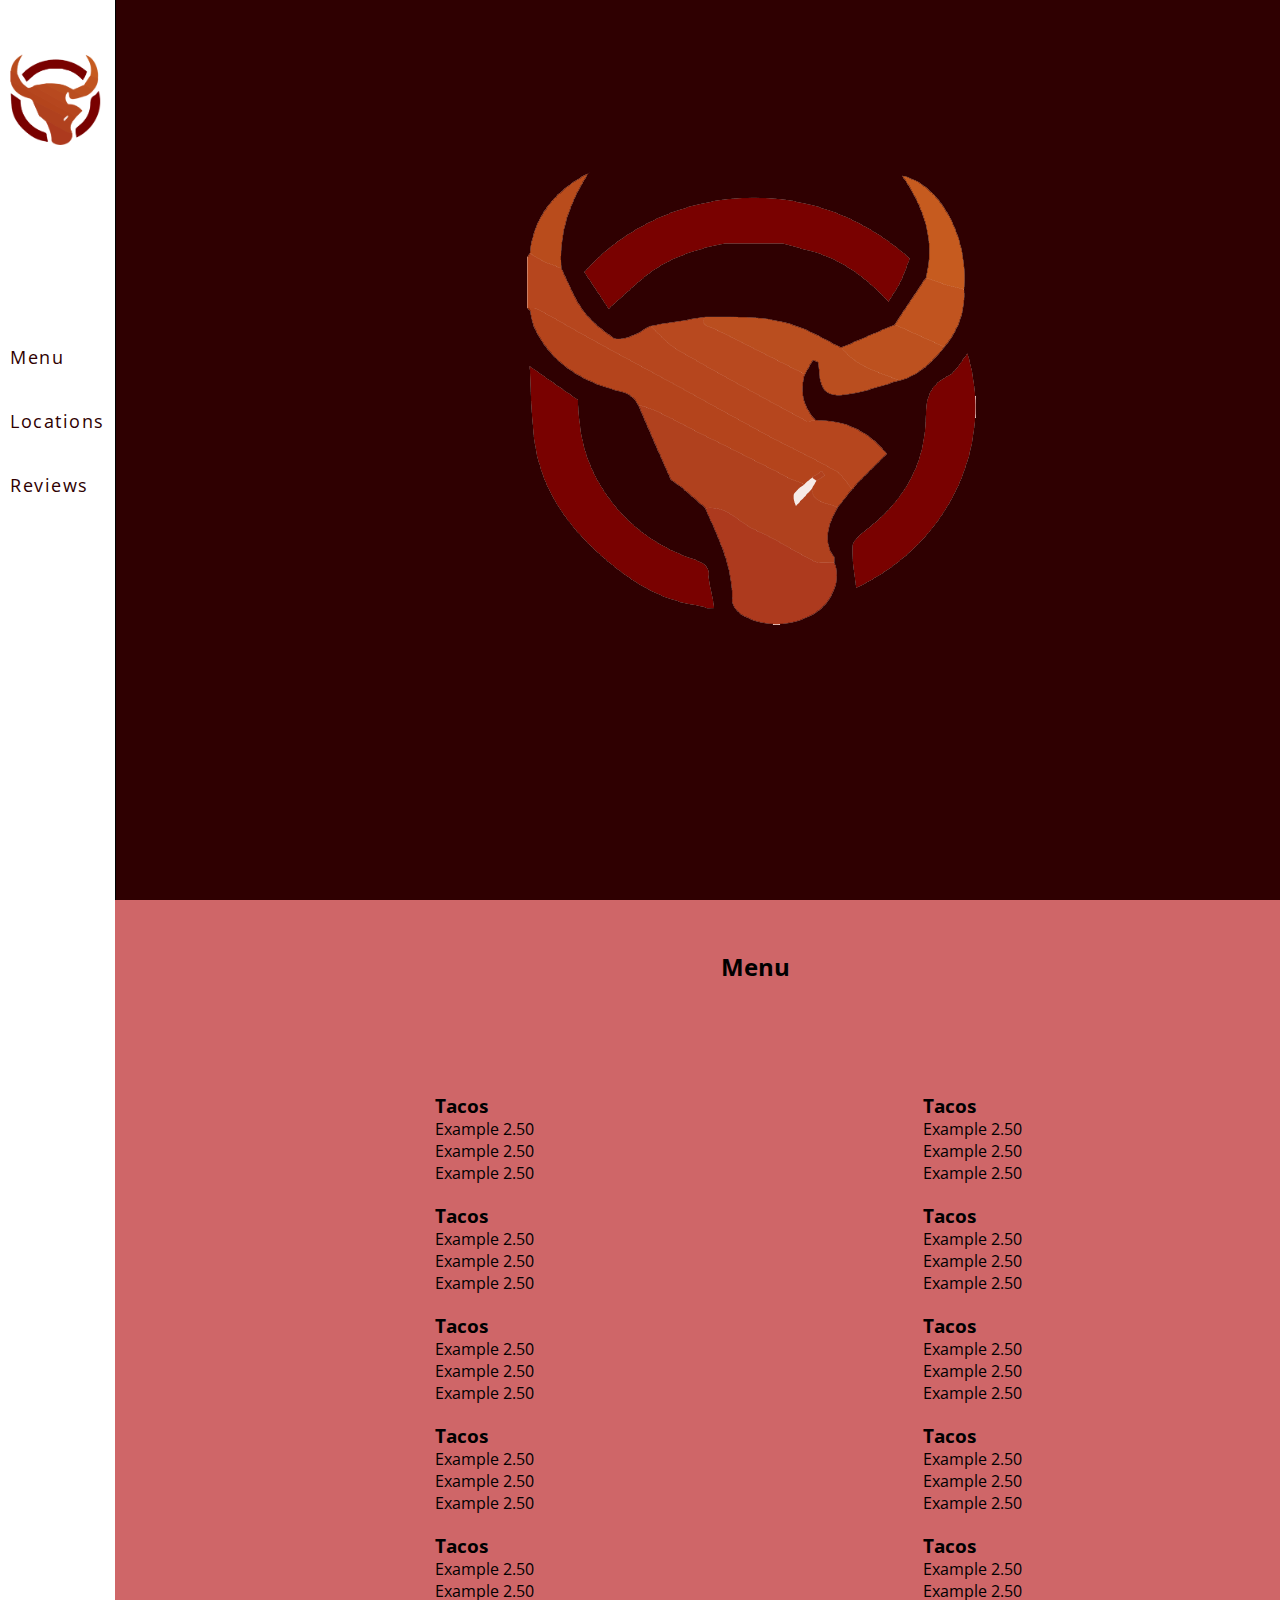
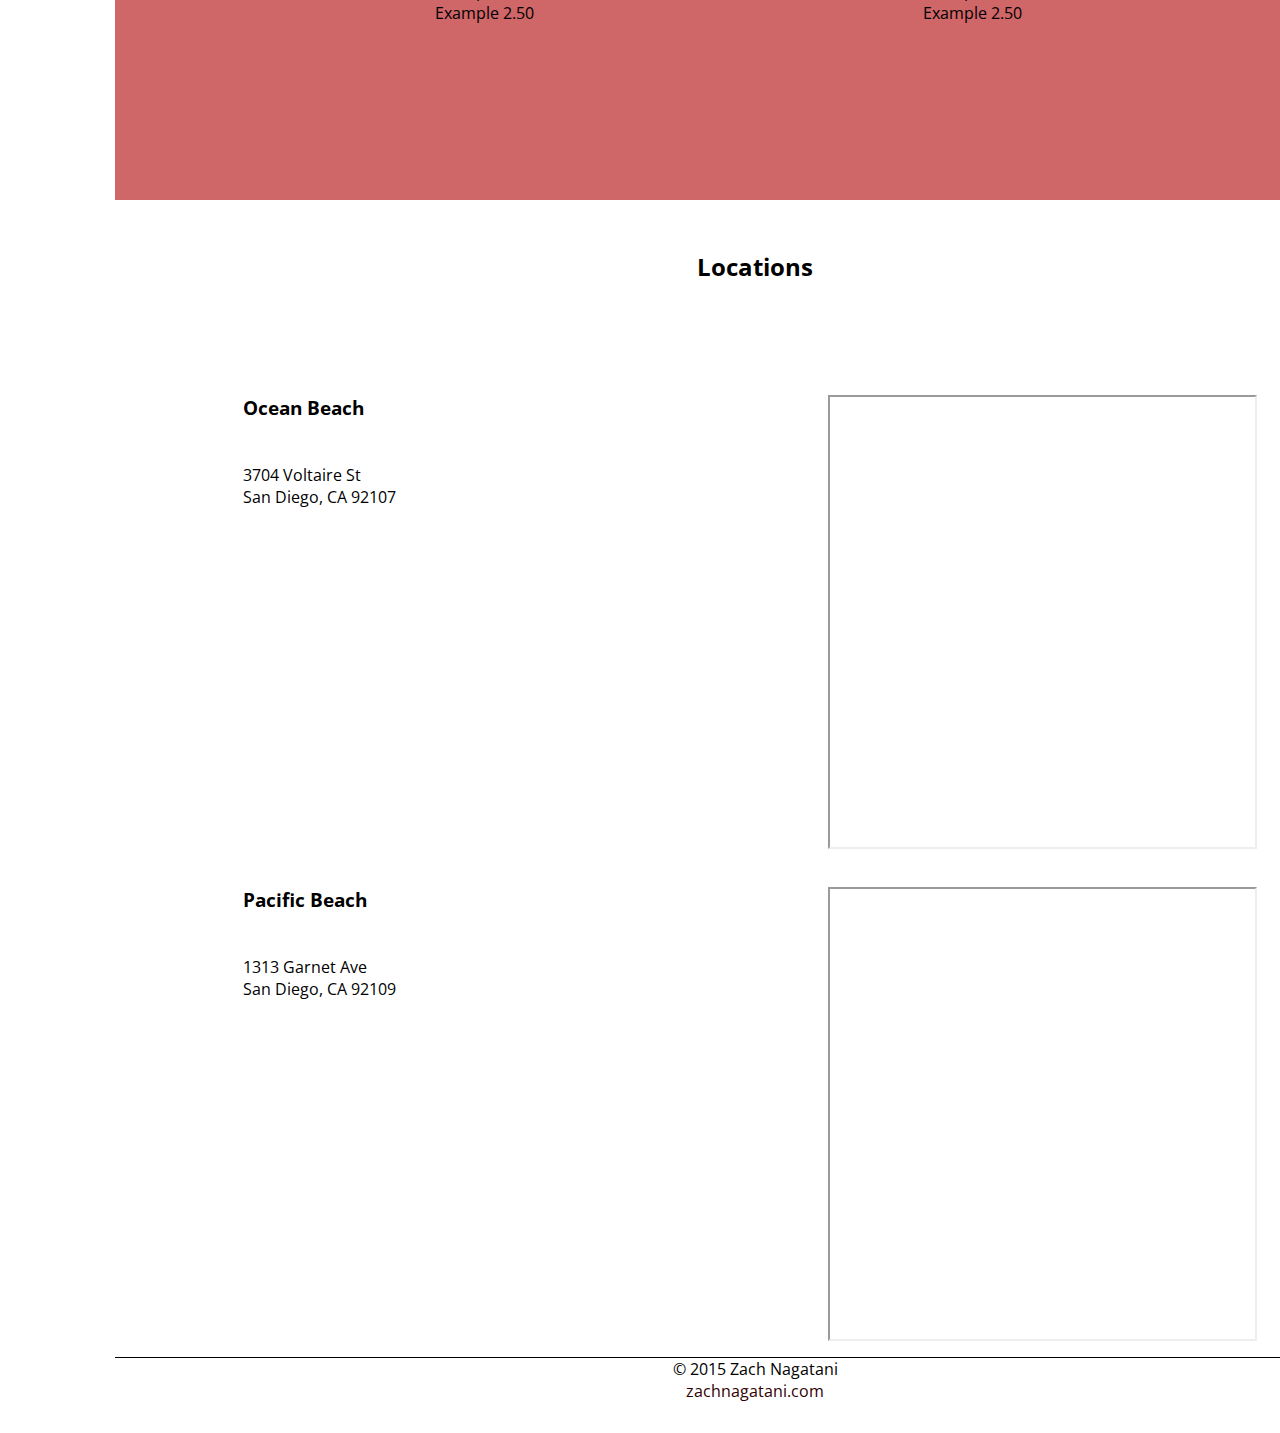
==== commit 7982c412: "add simple footer" ====
--- a/index.html
+++ b/index.html
@@ -278,6 +278,8 @@
  -->
 
     </div>
+
+    <footer><p class="text-center">&copy; 2015 Zach Nagatani</br><a href="http://zachnagatani.com">zachnagatani.com</a></p></footer>
 		
 
     <!-- jQuery (necessary for Bootstrap's JavaScript plugins) -->
--- a/css/styles.css
+++ b/css/styles.css
@@ -211,4 +211,20 @@
 
 .margin-top {
 	margin-top: 10px;
+}
+
+footer {
+	width: 100%;
+	/*max-width: 1788px;*/
+	height: 75px;
+	margin:0;
+    padding:0;
+    outline:0;
+    overflow: hidden;
+    margin-left: 115px;
+    border-top: 1px solid black;
+}
+
+.text-center {
+	text-align: center;
 }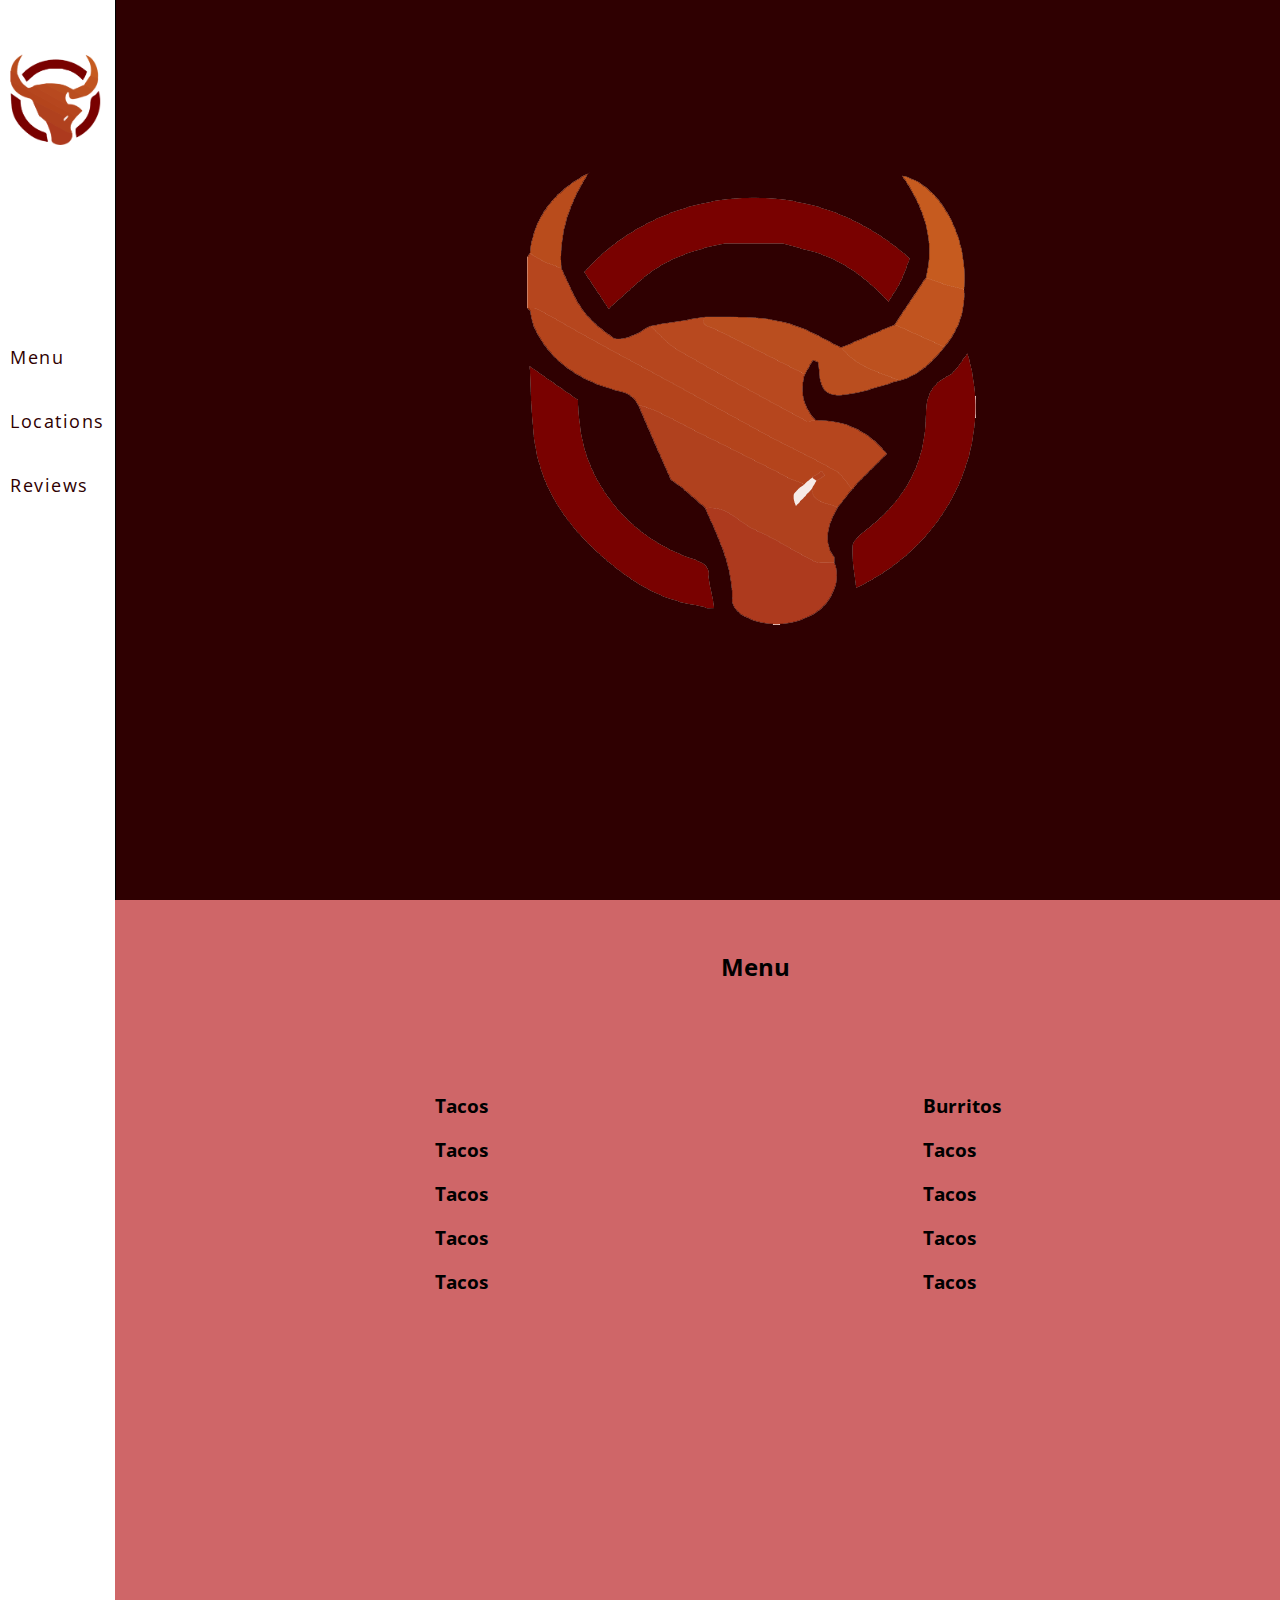
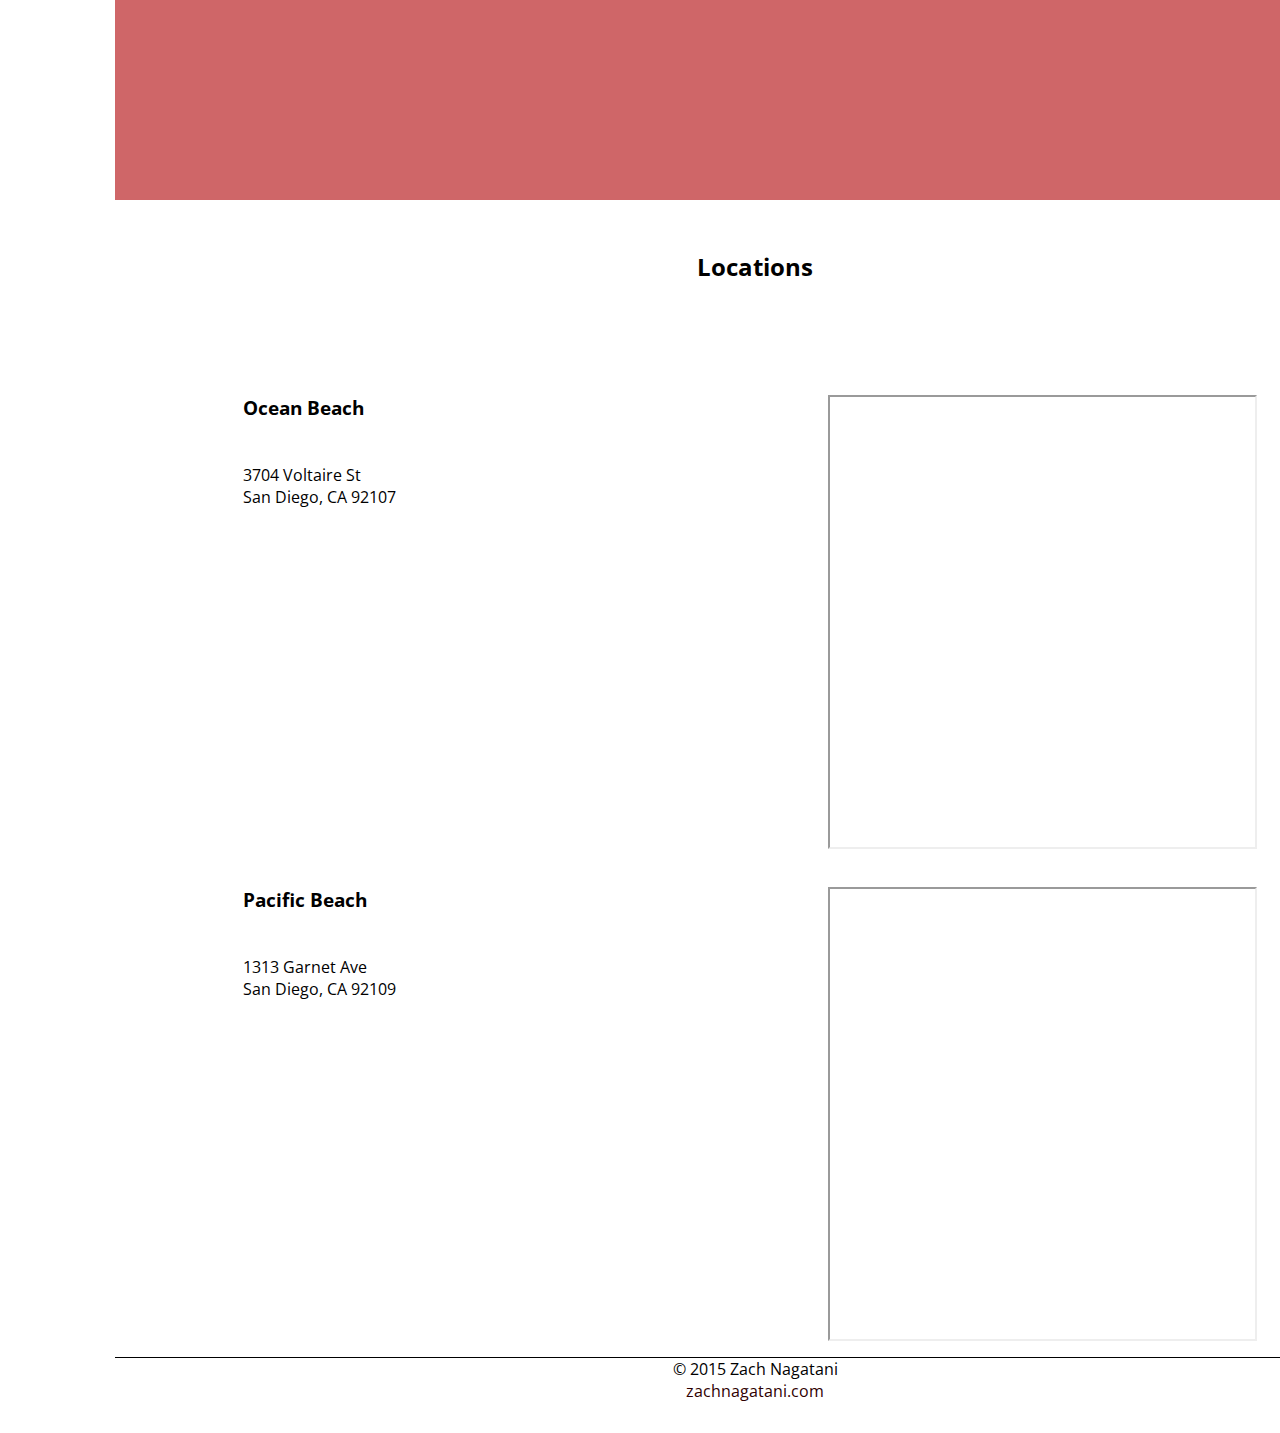
==== commit b5748f0d: "add accordion" ====
--- a/index.html
+++ b/index.html
@@ -31,7 +31,7 @@
       <ul>
       	<li><a href="#menu">Menu</a></li>
       	<li><a href="#locations">Locations</a></li>
-      	<li><a href="http://www.yelp.com/biz/ortizs-taco-shop-san-diego">Reviews</a></li>
+      	<li><a target="_blank" href="http://www.yelp.com/biz/ortizs-taco-shop-san-diego">Reviews</a></li>
       </ul>
 
     </nav>
@@ -40,7 +40,6 @@
     <div class="container" id="main">
 
 
-
     </div>
 
 
@@ -48,96 +47,166 @@
 
       <h2 class="title">Menu</h2>
 
+
+      <div id="accordion">
+
       <div class="section group center" id="loc-name">
 
         <div class="col span_1_of_2">
-          <h3>Tacos</h3>
-          <p>Example 2.50</p>
-          <p>Example 2.50</p>
-          <p>Example 2.50</p>
-        </div>
- 
-        <div class="col span_1_of_2">
-          <h3>Tacos</h3>
-          <p>Example 2.50</p>
-          <p>Example 2.50</p>
-          <p>Example 2.50</p>
-        </div>
+          
+          <h3 class="accordion-toggle">Tacos</h3>
+          
+          <div class="accordion-content">
+            <p>ASADA 2.25</br>
+            CARNITAS 2.25</br>
+            CHICKEN 2.25</br>
+            BEEF 2.25</br>
+            PASTOR 2.25</br>
+            CABEZA 2.25</br>
+            BUCHE 2.25</br>
+            FISH 1.50</br>
+            SHRIMP 2.75</p>
+          </div>
+
+        </div>
+ 
+          <div class="col span_1_of_2">
+          
+          <h3 class="accordion-toggle">Burritos</h3>
+          
+          <div class="accordion-content">
+            <p>CALIFORNIA 6.25<BR>
+              MACHACA 6.25</br>
+              CHORIZO 6.25</br> 
+              HAM 6.25</br>
+              HUEVOS RANCHEROS 6.25<br>
+              HUEVOS A LA MEXICANA 6.25<br>
+              CHILAQUILES RED 6.25<br>
+              CHILAQUILES GREEN 6.25</p>
+          </div>
+
+        </div>
+ 
 
       </div>
 
       <div class="section group center" id="loc-name">
 
         <div class="col span_1_of_2">
-          <h3>Tacos</h3>
-          <p>Example 2.50</p>
-          <p>Example 2.50</p>
-          <p>Example 2.50</p>
-        </div>
- 
-        <div class="col span_1_of_2">
-          <h3>Tacos</h3>
-          <p>Example 2.50</p>
-          <p>Example 2.50</p>
-          <p>Example 2.50</p>
-        </div>
+          
+          <h3 class="accordion-toggle">Tacos</h3>
+          
+          <div class="accordion-content">
+            <p>Example 2.50</p>
+            <p>Example 2.50</p>
+            <p>Example 2.50</p>
+          </div>
+
+        </div>
+ 
+          <div class="col span_1_of_2">
+          
+          <h3 class="accordion-toggle">Tacos</h3>
+          
+          <div class="accordion-content">
+            <p>Example 2.50</p>
+            <p>Example 2.50</p>
+            <p>Example 2.50</p>
+          </div>
+
+        </div>
+ 
 
       </div>
 
       <div class="section group center" id="loc-name">
 
         <div class="col span_1_of_2">
-          <h3>Tacos</h3>
-          <p>Example 2.50</p>
-          <p>Example 2.50</p>
-          <p>Example 2.50</p>
-        </div>
- 
-        <div class="col span_1_of_2">
-          <h3>Tacos</h3>
-          <p>Example 2.50</p>
-          <p>Example 2.50</p>
-          <p>Example 2.50</p>
-        </div>
+          
+          <h3 class="accordion-toggle">Tacos</h3>
+          
+          <div class="accordion-content">
+            <p>Example 2.50</p>
+            <p>Example 2.50</p>
+            <p>Example 2.50</p>
+          </div>
+
+        </div>
+ 
+          <div class="col span_1_of_2">
+          
+          <h3 class="accordion-toggle">Tacos</h3>
+          
+          <div class="accordion-content">
+            <p>Example 2.50</p>
+            <p>Example 2.50</p>
+            <p>Example 2.50</p>
+          </div>
+
+        </div>
+ 
 
       </div>
 
      <div class="section group center" id="loc-name">
 
         <div class="col span_1_of_2">
-          <h3>Tacos</h3>
-          <p>Example 2.50</p>
-          <p>Example 2.50</p>
-          <p>Example 2.50</p>
-        </div>
- 
-        <div class="col span_1_of_2">
-          <h3>Tacos</h3>
-          <p>Example 2.50</p>
-          <p>Example 2.50</p>
-          <p>Example 2.50</p>
-        </div>
+          
+          <h3 class="accordion-toggle">Tacos</h3>
+          
+          <div class="accordion-content">
+            <p>Example 2.50</p>
+            <p>Example 2.50</p>
+            <p>Example 2.50</p>
+          </div>
+
+        </div>
+ 
+          <div class="col span_1_of_2">
+          
+          <h3 class="accordion-toggle">Tacos</h3>
+          
+          <div class="accordion-content">
+            <p>Example 2.50</p>
+            <p>Example 2.50</p>
+            <p>Example 2.50</p>
+          </div>
+
+        </div>
+ 
 
       </div>
 
       <div class="section group center" id="loc-name">
 
         <div class="col span_1_of_2">
-          <h3>Tacos</h3>
-          <p>Example 2.50</p>
-          <p>Example 2.50</p>
-          <p>Example 2.50</p>
-        </div>
- 
-        <div class="col span_1_of_2">
-          <h3>Tacos</h3>
-          <p>Example 2.50</p>
-          <p>Example 2.50</p>
-          <p>Example 2.50</p>
-        </div>
-
-      </div>
-
+          
+          <h3 class="accordion-toggle">Tacos</h3>
+          
+          <div class="accordion-content">
+            <p>Example 2.50</p>
+            <p>Example 2.50</p>
+            <p>Example 2.50</p>
+          </div>
+
+        </div>
+ 
+          <div class="col span_1_of_2">
+          
+          <h3 class="accordion-toggle">Tacos</h3>
+          
+          <div class="accordion-content">
+            <p>Example 2.50</p>
+            <p>Example 2.50</p>
+            <p>Example 2.50</p>
+          </div>
+
+        </div>
+ 
+
+      </div>
+
+    </div>
 
       </div>
 
@@ -279,7 +348,7 @@
 
     </div>
 
-    <footer><p class="text-center">&copy; 2015 Zach Nagatani</br><a href="http://zachnagatani.com">zachnagatani.com</a></p></footer>
+    <footer><p class="text-center">&copy; 2015 Zach Nagatani</br><a target="_blank" href="http://zachnagatani.com">zachnagatani.com</a></p></footer>
 		
 
     <!-- jQuery (necessary for Bootstrap's JavaScript plugins) -->
@@ -287,5 +356,20 @@
     <!-- Include all compiled plugins (below), or include individual files as needed -->
     <script src="js/bootstrap.min.js"></script>
 
+    <!-- JS -->
+<script type="text/javascript">
+  $(document).ready(function($) {
+    $('#accordion').find('.accordion-toggle').click(function(){
+
+      //Expand or collapse this panel
+      $(this).next().slideToggle('fast');
+
+      //Hide the other panels
+      $(".accordion-content").not($(this).next()).slideUp('fast');
+
+    });
+  });
+</script>
+
   </body>
 </html>--- a/css/styles.css
+++ b/css/styles.css
@@ -227,4 +227,9 @@
 
 .text-center {
 	text-align: center;
-}+}
+
+
+  .accordion-toggle {cursor: pointer;}
+  .accordion-content {display: none;}
+  .accordion-content.default {display: block;}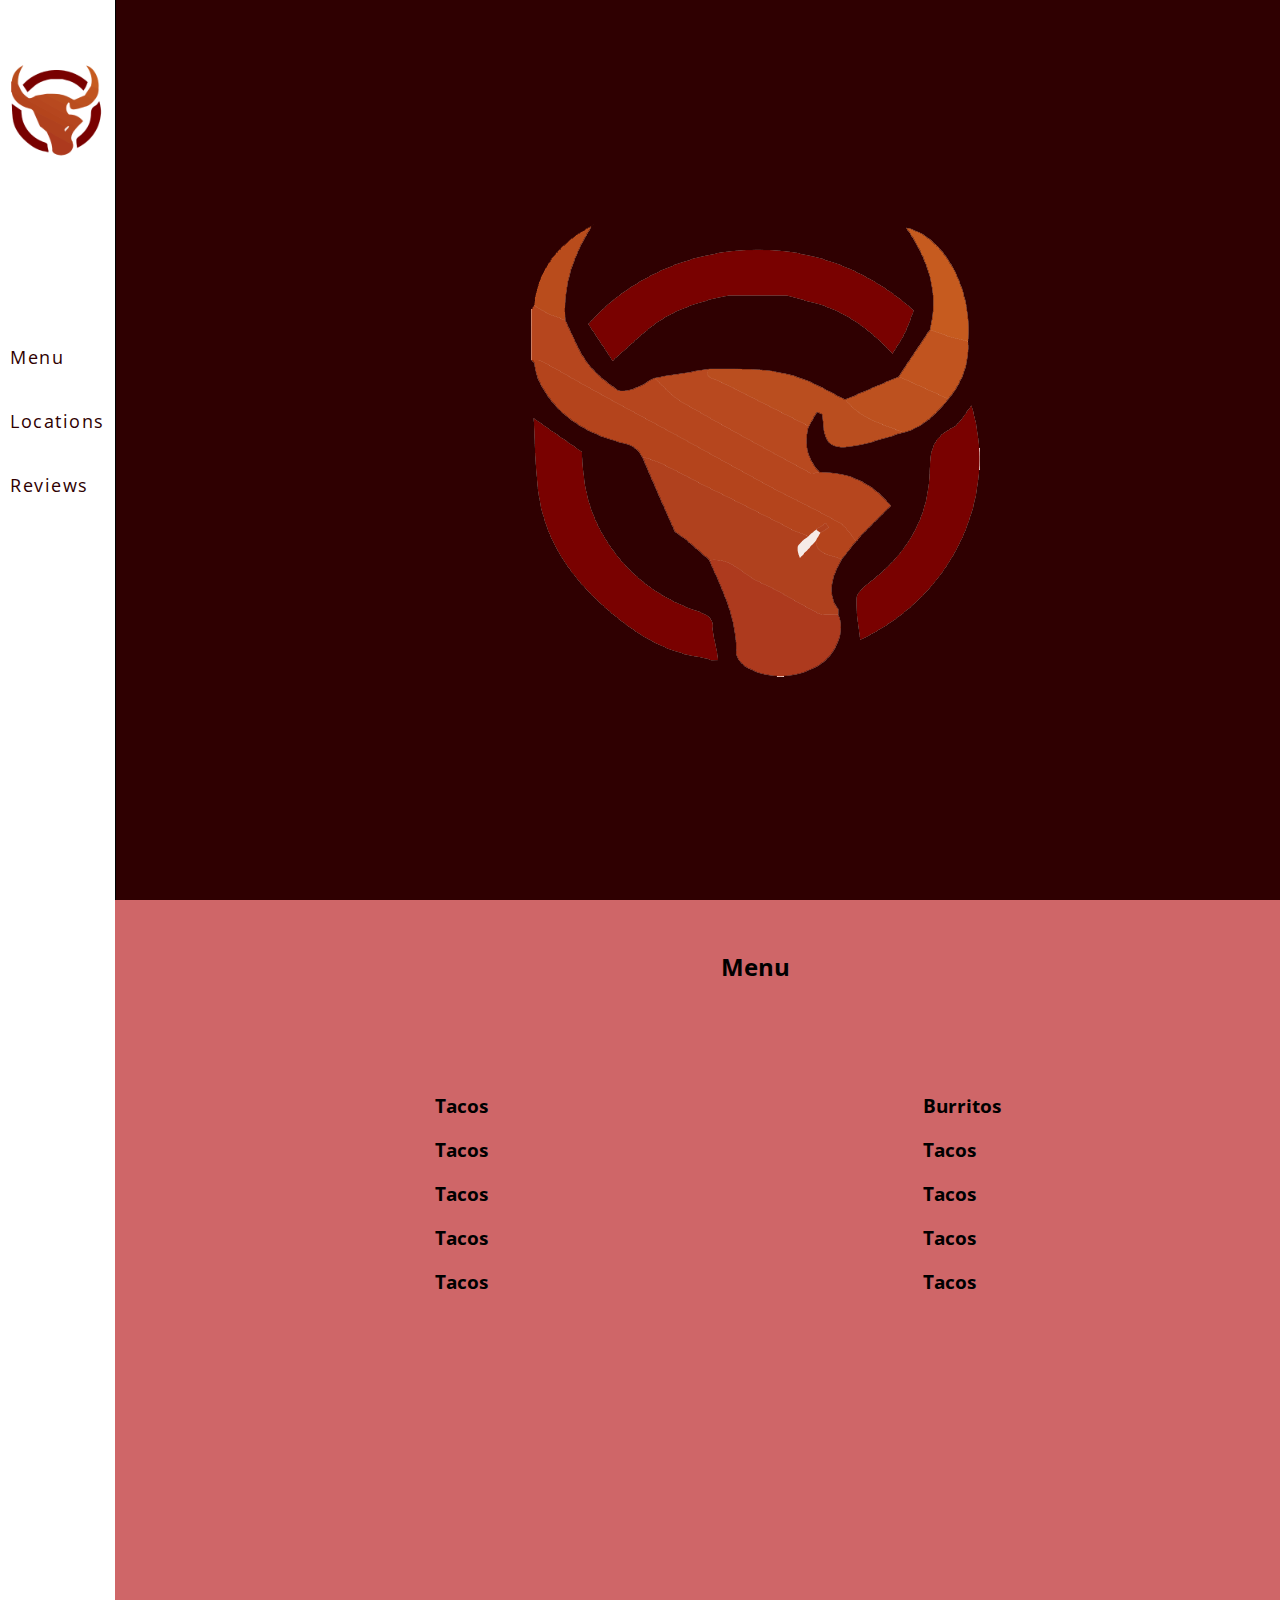
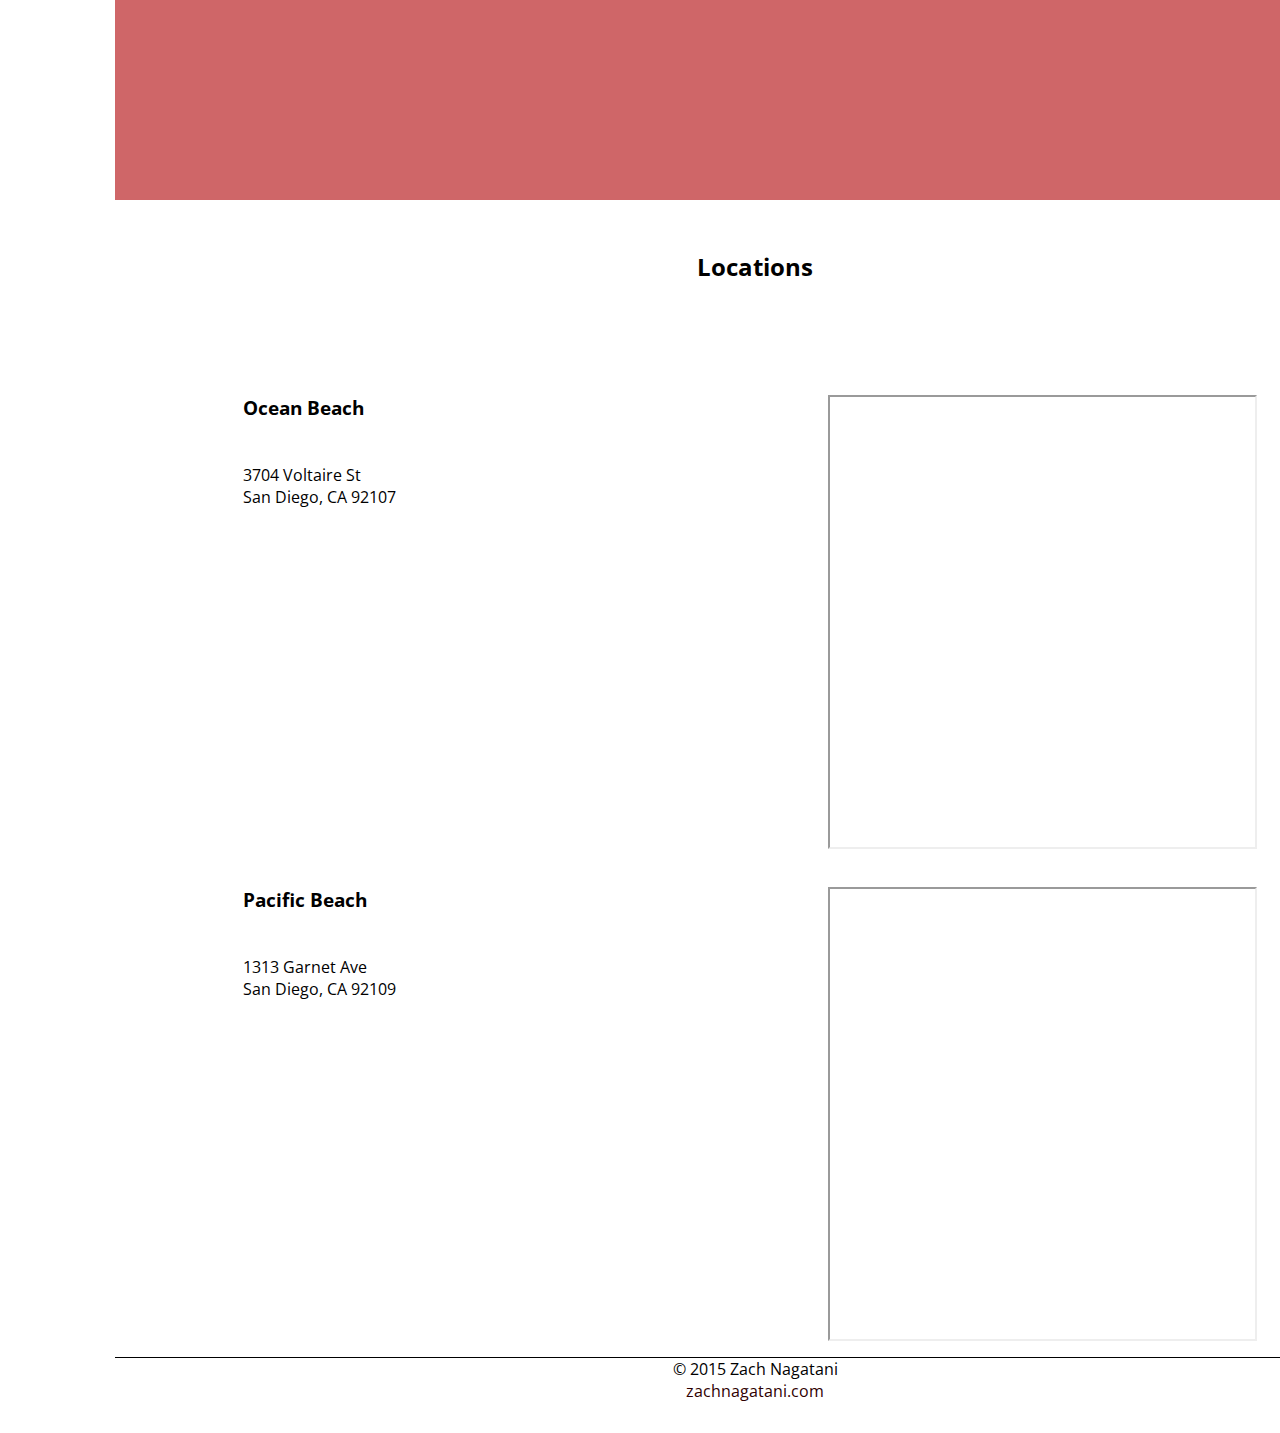
==== commit ed527a94: "change images to png" ====
--- a/index.html
+++ b/index.html
@@ -27,7 +27,7 @@
     <div class="nav">
     <nav class="side-nav">
 
-      <a href="#main"><img class="logo" src="images/ortizsmall.svg" height="400px" /></a>  
+      <a href="#main"><img class="logo" src="images/ortizlogo.png" height="400px" /></a>  
       <ul>
       	<li><a href="#menu">Menu</a></li>
       	<li><a href="#locations">Locations</a></li>
--- a/css/styles.css
+++ b/css/styles.css
@@ -98,7 +98,7 @@
 
 #main {
 	 background:
-    	url("../images/ortizsmall.svg") 2000px 2000px;
+    	url("../images/ortizlogo.png") 2000px 2000px;
     background-position:center;
     background-color: #2f0001;
 }
